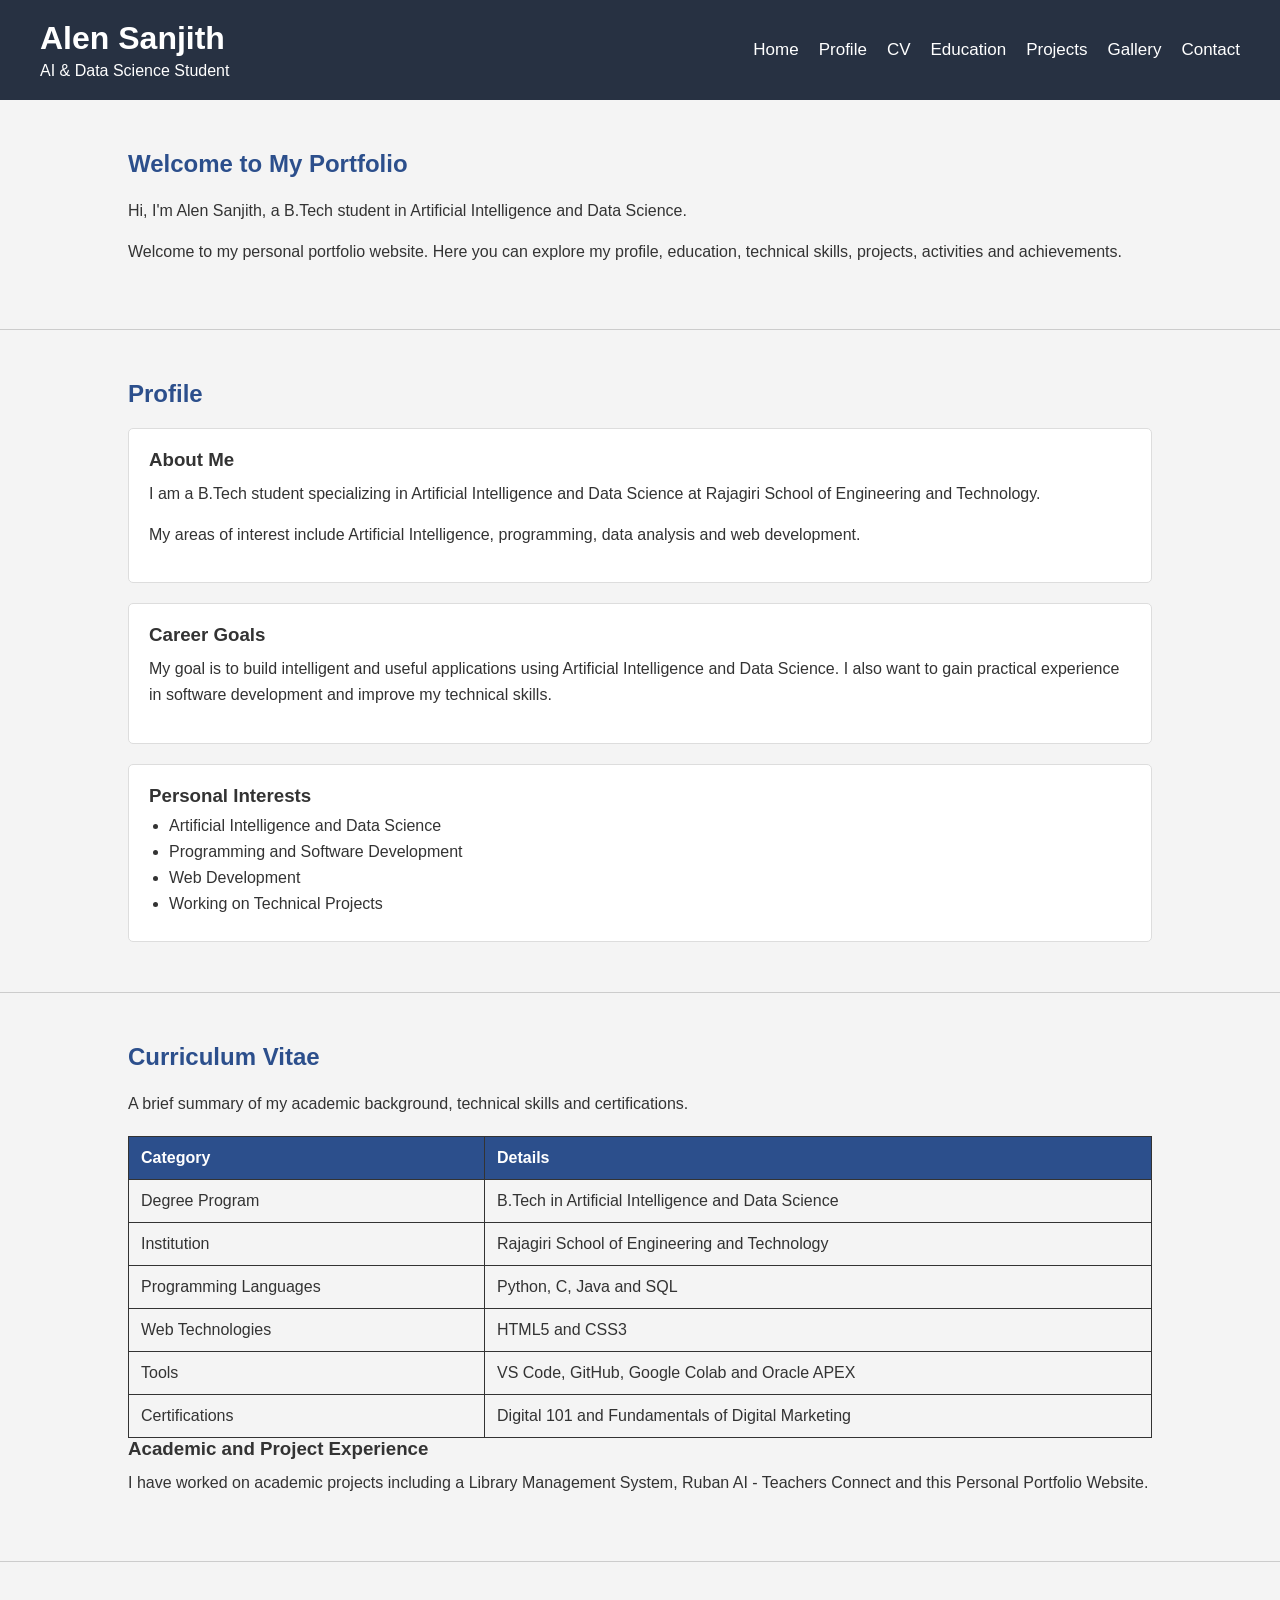
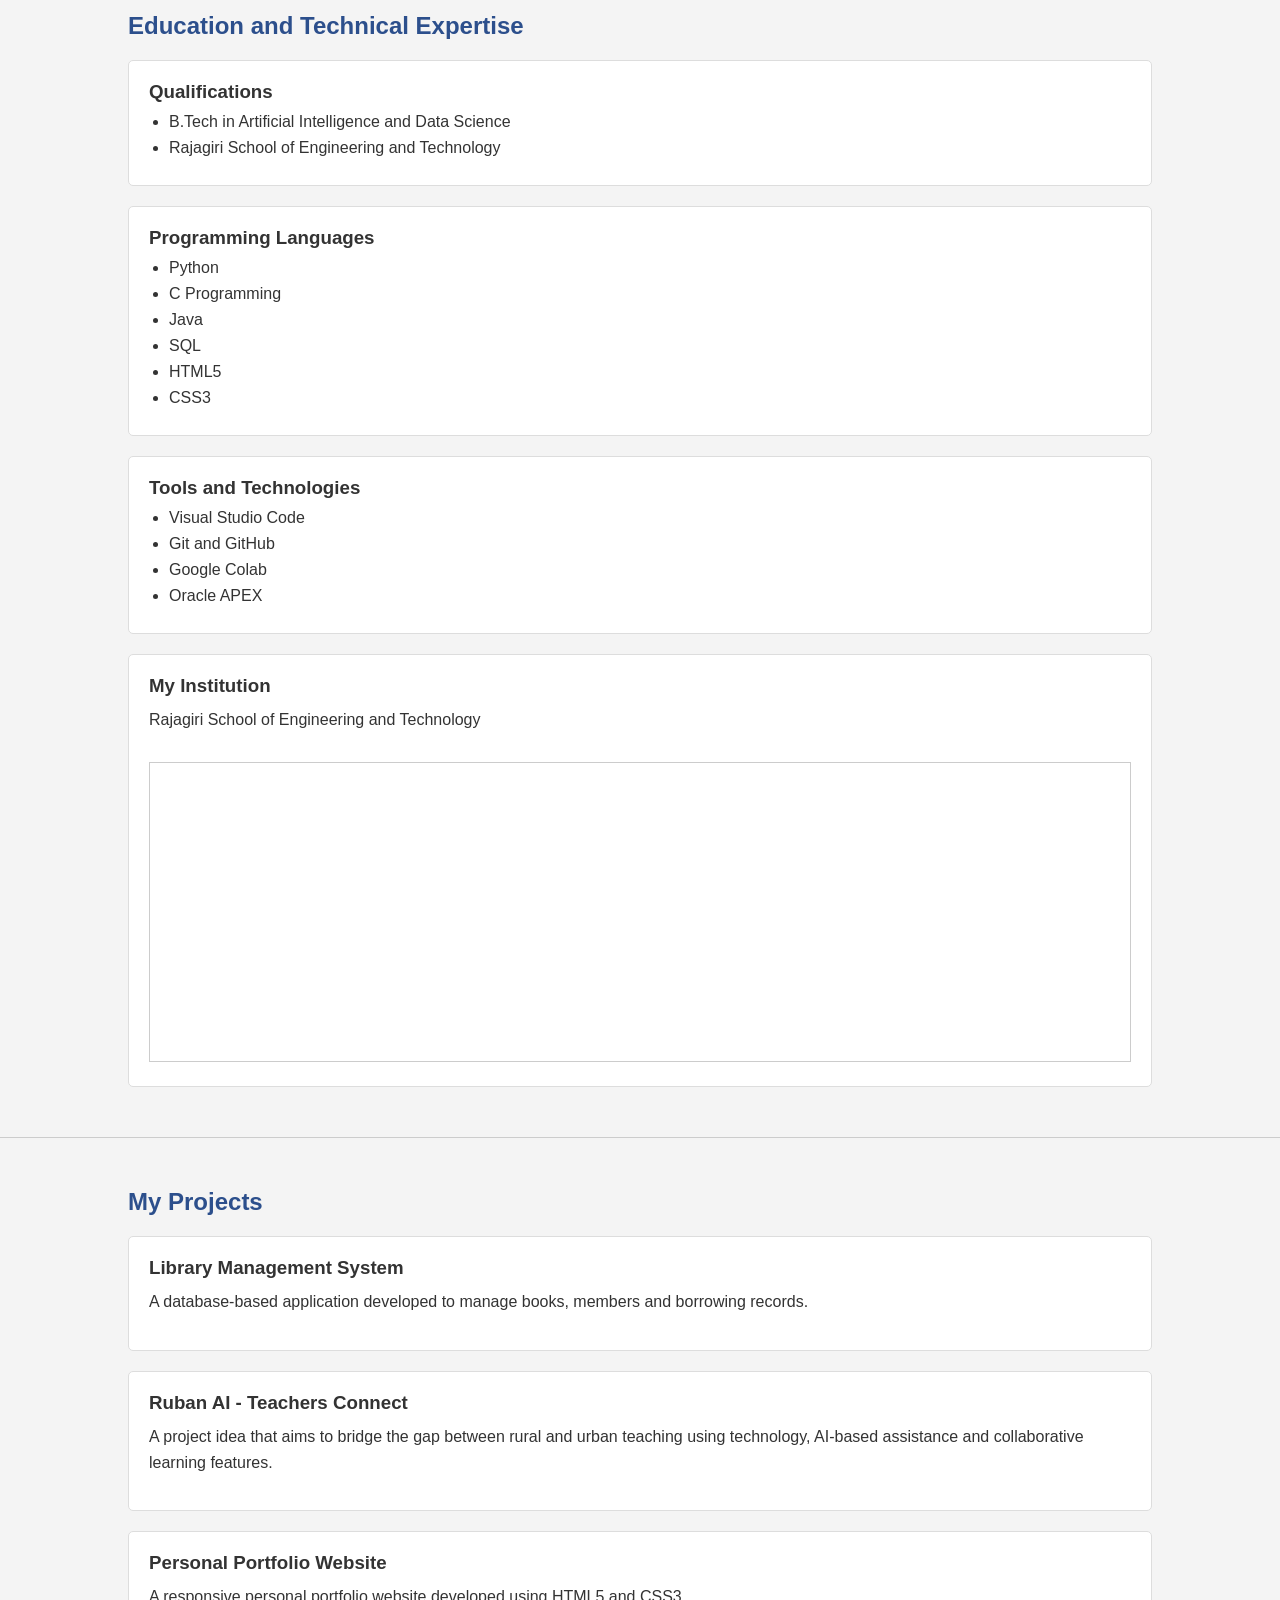
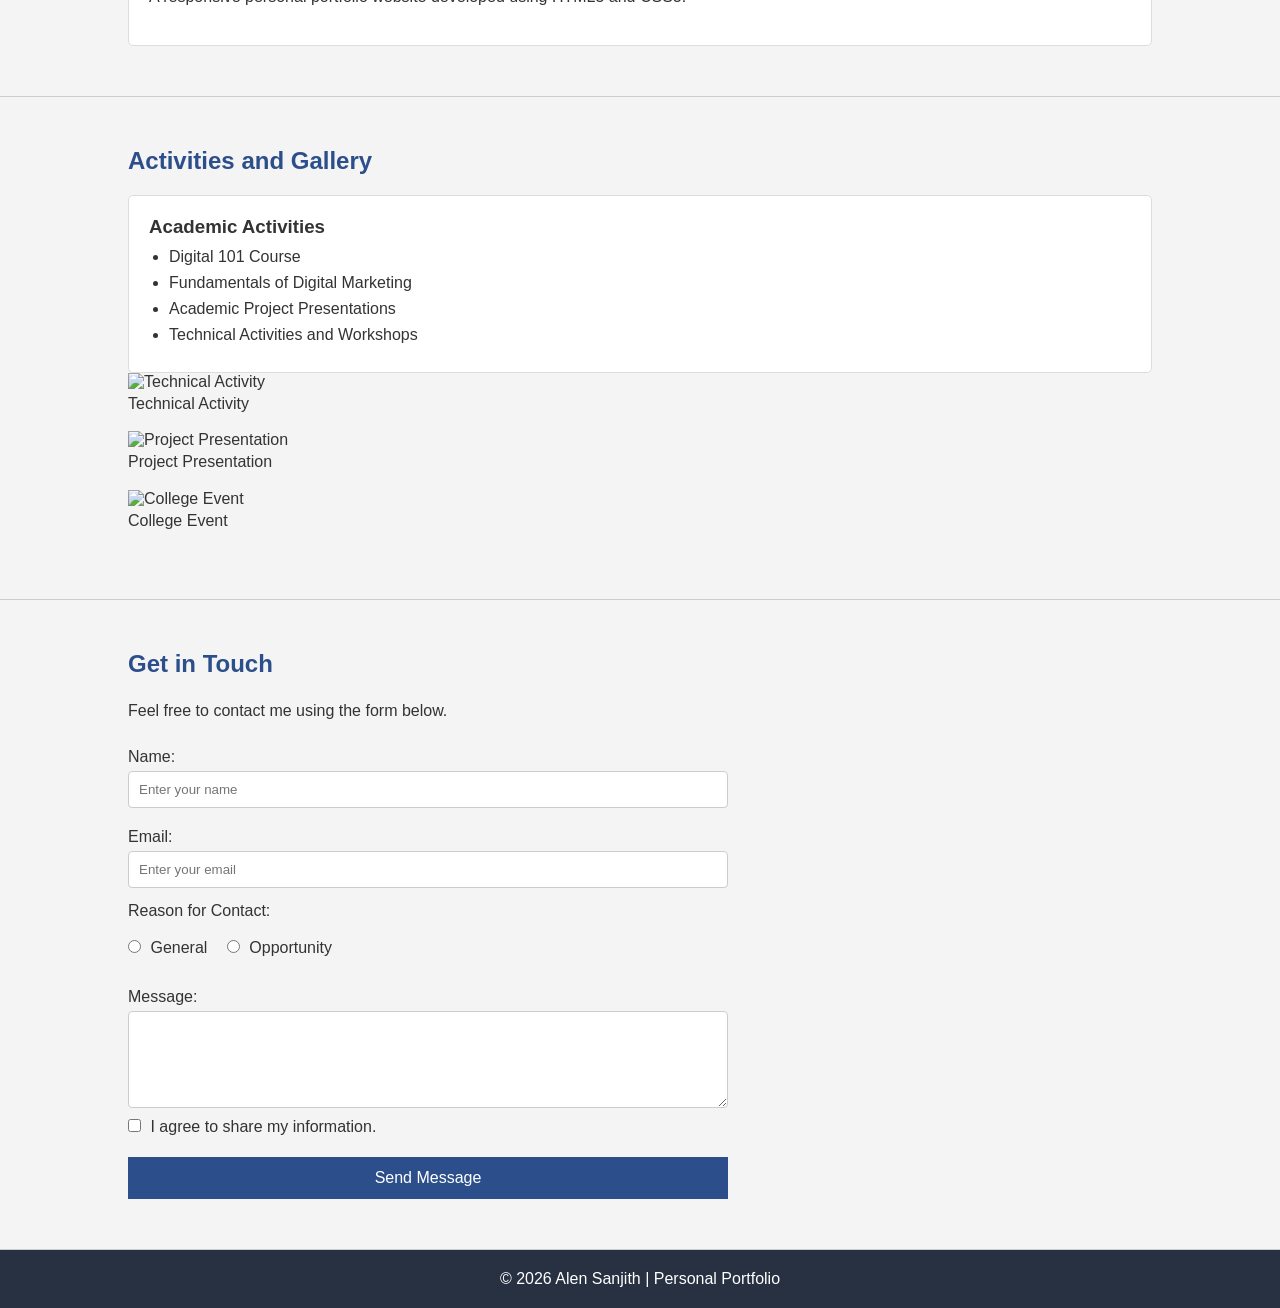
==== index.html @ c017cc67 "Update index.html" ====
<!DOCTYPE html>
<html lang="en">

<head>
    <meta charset="UTF-8">

    <meta name="viewport" content="width=device-width, initial-scale=1.0">

    <meta name="description" content="Personal Portfolio Website of Alen Sanjith">

    <meta name="author" content="Alen Sanjith">

    <meta name="keywords" content="Portfolio, AI, Data Science, Student, Projects">

    <title>Alen Sanjith | Portfolio</title>

    <link rel="stylesheet" href="style.css">
</head>


<body>

    <!-- Header and Navigation -->

    <header>

        <div class="header-content">

            <div class="title">
                <h1>Alen Sanjith</h1>
                <p>AI & Data Science Student</p>
            </div>


            <nav>
                <a href="#home">Home</a>
                <a href="#profile">Profile</a>
                <a href="#cv">CV</a>
                <a href="#education">Education</a>
                <a href="#projects">Projects</a>
                <a href="#gallery">Gallery</a>
                <a href="#contact">Contact</a>
            </nav>

        </div>

    </header>


    <main>

        <!-- Home Section -->

        <section id="home">

            <h2>Welcome to My Portfolio</h2>

            <p>
                Hi, I'm Alen Sanjith, a B.Tech student in Artificial
                Intelligence and Data Science.
            </p>

            <p>
                Welcome to my personal portfolio website. Here you can
                explore my profile, education, technical skills, projects,
                activities and achievements.
            </p>

        </section>



        <!-- Profile Section -->

        <section id="profile">

            <h2>Profile</h2>


            <article>

                <h3>About Me</h3>

                <p>
                    I am a B.Tech student specializing in Artificial
                    Intelligence and Data Science at Rajagiri School of
                    Engineering and Technology.
                </p>

                <p>
                    My areas of interest include Artificial Intelligence,
                    programming, data analysis and web development.
                </p>

            </article>


            <article>

                <h3>Career Goals</h3>

                <p>
                    My goal is to build intelligent and useful applications
                    using Artificial Intelligence and Data Science. I also
                    want to gain practical experience in software development
                    and improve my technical skills.
                </p>

            </article>


            <article>

                <h3>Personal Interests</h3>

                <ul>
                    <li>Artificial Intelligence and Data Science</li>
                    <li>Programming and Software Development</li>
                    <li>Web Development</li>
                    <li>Working on Technical Projects</li>
                </ul>

            </article>

        </section>



        <!-- CV Section -->

        <section id="cv">

            <h2>Curriculum Vitae</h2>

            <p>
                A brief summary of my academic background, technical
                skills and certifications.
            </p>


            <table>

                <tr>
                    <th>Category</th>
                    <th>Details</th>
                </tr>


                <tr>
                    <td>Degree Program</td>
                    <td>
                        B.Tech in Artificial Intelligence and Data Science
                    </td>
                </tr>


                <tr>
                    <td>Institution</td>
                    <td>
                        Rajagiri School of Engineering and Technology
                    </td>
                </tr>


                <tr>
                    <td>Programming Languages</td>
                    <td>
                        Python, C, Java and SQL
                    </td>
                </tr>


                <tr>
                    <td>Web Technologies</td>
                    <td>
                        HTML5 and CSS3
                    </td>
                </tr>


                <tr>
                    <td>Tools</td>
                    <td>
                        VS Code, GitHub, Google Colab and Oracle APEX
                    </td>
                </tr>


                <tr>
                    <td>Certifications</td>
                    <td>
                        Digital 101 and Fundamentals of Digital Marketing
                    </td>
                </tr>

            </table>


            <h3>Academic and Project Experience</h3>

            <p>
                I have worked on academic projects including a Library
                Management System, Ruban AI - Teachers Connect and this
                Personal Portfolio Website.
            </p>

        </section>



        <!-- Education Section -->

        <section id="education">

            <h2>Education and Technical Expertise</h2>


            <article>

                <h3>Qualifications</h3>

                <ul>
                    <li>
                        B.Tech in Artificial Intelligence and Data Science
                    </li>

                    <li>
                        Rajagiri School of Engineering and Technology
                    </li>
                </ul>

            </article>



            <article>

                <h3>Programming Languages</h3>

                <ul>
                    <li>Python</li>
                    <li>C Programming</li>
                    <li>Java</li>
                    <li>SQL</li>
                    <li>HTML5</li>
                    <li>CSS3</li>
                </ul>

            </article>



            <article>

                <h3>Tools and Technologies</h3>

                <ul>
                    <li>Visual Studio Code</li>
                    <li>Git and GitHub</li>
                    <li>Google Colab</li>
                    <li>Oracle APEX</li>
                </ul>

            </article>



            <!-- Institution Map -->

            <article>

                <h3>My Institution</h3>

                <p>
                    Rajagiri School of Engineering and Technology
                </p>


                <iframe
                    src="https://www.google.com/maps?q=Rajagiri%20School%20of%20Engineering%20and%20Technology&output=embed"
                    title="Rajagiri School of Engineering and Technology">
                </iframe>

            </article>

        </section>



        <!-- Projects Section -->

        <section id="projects">

            <h2>My Projects</h2>


            <article>

                <h3>Library Management System</h3>

                <p>
                    A database-based application developed to manage
                    books, members and borrowing records.
                </p>

            </article>



            <article>

                <h3>Ruban AI - Teachers Connect</h3>

                <p>
                    A project idea that aims to bridge the gap between
                    rural and urban teaching using technology, AI-based
                    assistance and collaborative learning features.
                </p>

            </article>



            <article>

                <h3>Personal Portfolio Website</h3>

                <p>
                    A responsive personal portfolio website developed
                    using HTML5 and CSS3.
                </p>

            </article>

        </section>



        <!-- Activities and Gallery -->

        <section id="gallery">

            <h2>Activities and Gallery</h2>


            <article>

                <h3>Academic Activities</h3>

                <ul>
                    <li>Digital 101 Course</li>
                    <li>Fundamentals of Digital Marketing</li>
                    <li>Academic Project Presentations</li>
                    <li>Technical Activities and Workshops</li>
                </ul>

            </article>


            <!-- Gallery Images -->

            <div class="gallery-container">

                <div class="gallery-item">

                    <img src="images/activity1.jpg"
                         alt="Technical Activity">

                    <p>Technical Activity</p>

                </div>


                <div class="gallery-item">

                    <img src="images/activity2.jpg"
                         alt="Project Presentation">

                    <p>Project Presentation</p>

                </div>


                <div class="gallery-item">

                    <img src="images/activity3.jpg"
                         alt="College Event">

                    <p>College Event</p>

                </div>

            </div>

        </section>



        <!-- Contact Section -->

        <section id="contact">

            <h2>Get in Touch</h2>

            <p>
                Feel free to contact me using the form below.
            </p>


            <form>

                <label for="name">Name:</label>

                <input
                    type="text"
                    id="name"
                    name="name"
                    placeholder="Enter your name"
                    required>



                <label for="email">Email:</label>

                <input
                    type="email"
                    id="email"
                    name="email"
                    placeholder="Enter your email"
                    required>



                <p>Reason for Contact:</p>


                <div class="radio-group">

                    <input
                        type="radio"
                        id="general"
                        name="reason"
                        value="general">

                    <label for="general">General</label>


                    <input
                        type="radio"
                        id="opportunity"
                        name="reason"
                        value="opportunity">

                    <label for="opportunity">Opportunity</label>

                </div>



                <label for="message">Message:</label>

                <textarea
                    id="message"
                    name="message"
                    rows="5"
                    placeholder="Enter your message">
                </textarea>



                <div class="checkbox-group">

                    <input
                        type="checkbox"
                        id="agree"
                        name="agree">

                    <label for="agree">
                        I agree to share my information.
                    </label>

                </div>


                <button type="submit">
                    Send Message
                </button>

            </form>

        </section>

    </main>



    <!-- Footer -->

    <footer>

        <p>
            © 2026 Alen Sanjith | Personal Portfolio
        </p>

    </footer>


</body>

</html>
---- style.css ----
/* General Styling */

* {
    margin: 0;
    padding: 0;
    box-sizing: border-box;
}


body {
    font-family: Arial, sans-serif;
    background-color: #f4f4f4;
    color: #333;
}


/* Header */

header {
    background-color: #273142;
    color: white;
    padding: 20px 40px;
}


.header-content {
    display: flex;
    justify-content: space-between;
    align-items: center;
}


.header-content h1 {
    font-size: 32px;
}


.header-content p {
    margin-top: 5px;
}


/* Navigation */

nav {
    display: flex;
}


nav a {
    color: white;
    text-decoration: none;
    margin-left: 20px;
    font-size: 17px;
}


nav a:hover {
    color: #4a90e2;
}


/* Sections */

section {
    padding: 50px 10%;
    border-bottom: 1px solid #cccccc;
}


section h2 {
    color: #2c4f8c;
    margin-bottom: 20px;
}


section h3 {
    margin-bottom: 10px;
}


section p {
    line-height: 1.6;
    margin-bottom: 15px;
}


/* Articles */

article {
    background-color: white;
    padding: 20px;
    margin-top: 20px;
    border: 1px solid #dddddd;
    border-radius: 5px;
}


/* Lists */

ul {
    margin-left: 20px;
}


li {
    margin-bottom: 8px;
}


/* CV Table */

table {
    width: 100%;
    border-collapse: collapse;
    margin-top: 20px;
}


table,
th,
td {
    border: 1px solid #333;
}


th,
td {
    padding: 12px;
    text-align: left;
}


th {
    background-color: #2c4f8c;
    color: white;
}


/* Iframe */

iframe {
    width: 100%;
    height: 300px;
    border: 1px solid #cccccc;
    margin-top: 15px;
}


/* Contact Form */

form {
    display: flex;
    flex-direction: column;
    max-width: 600px;
}


label {
    margin-top: 10px;
    margin-bottom: 5px;
}


input,
textarea {
    padding: 10px;
    border: 1px solid #cccccc;
    border-radius: 4px;
    margin-bottom: 10px;
}


/* Radio Buttons */

.radio-group {
    margin-bottom: 15px;
}


.radio-group input {
    margin-right: 5px;
}


.radio-group label {
    margin-right: 15px;
}


/* Checkbox */

.checkbox-group {
    margin-bottom: 15px;
}


.checkbox-group input {
    margin-right: 5px;
}


/* Button */

button {
    background-color: #2c4f8c;
    color: white;
    border: none;
    padding: 12px;
    font-size: 16px;
    cursor: pointer;
}


button:hover {
    background-color: #1d3766;
}


/* Footer */

footer {
    background-color: #273142;
    color: white;
    text-align: center;
    padding: 20px;
}


/* Mobile Responsive Design */

@media (max-width: 768px) {

    header {
        padding: 20px;
    }


    .header-content {
        flex-direction: column;
        text-align: center;
    }


    nav {
        flex-wrap: wrap;
        justify-content: center;
        margin-top: 15px;
    }


    nav a {
        margin: 8px 10px;
        font-size: 15px;
    }


    section {
        padding: 35px 7%;
    }


    table {
        font-size: 13px;
    }


    th,
    td {
        padding: 8px;
    }

}
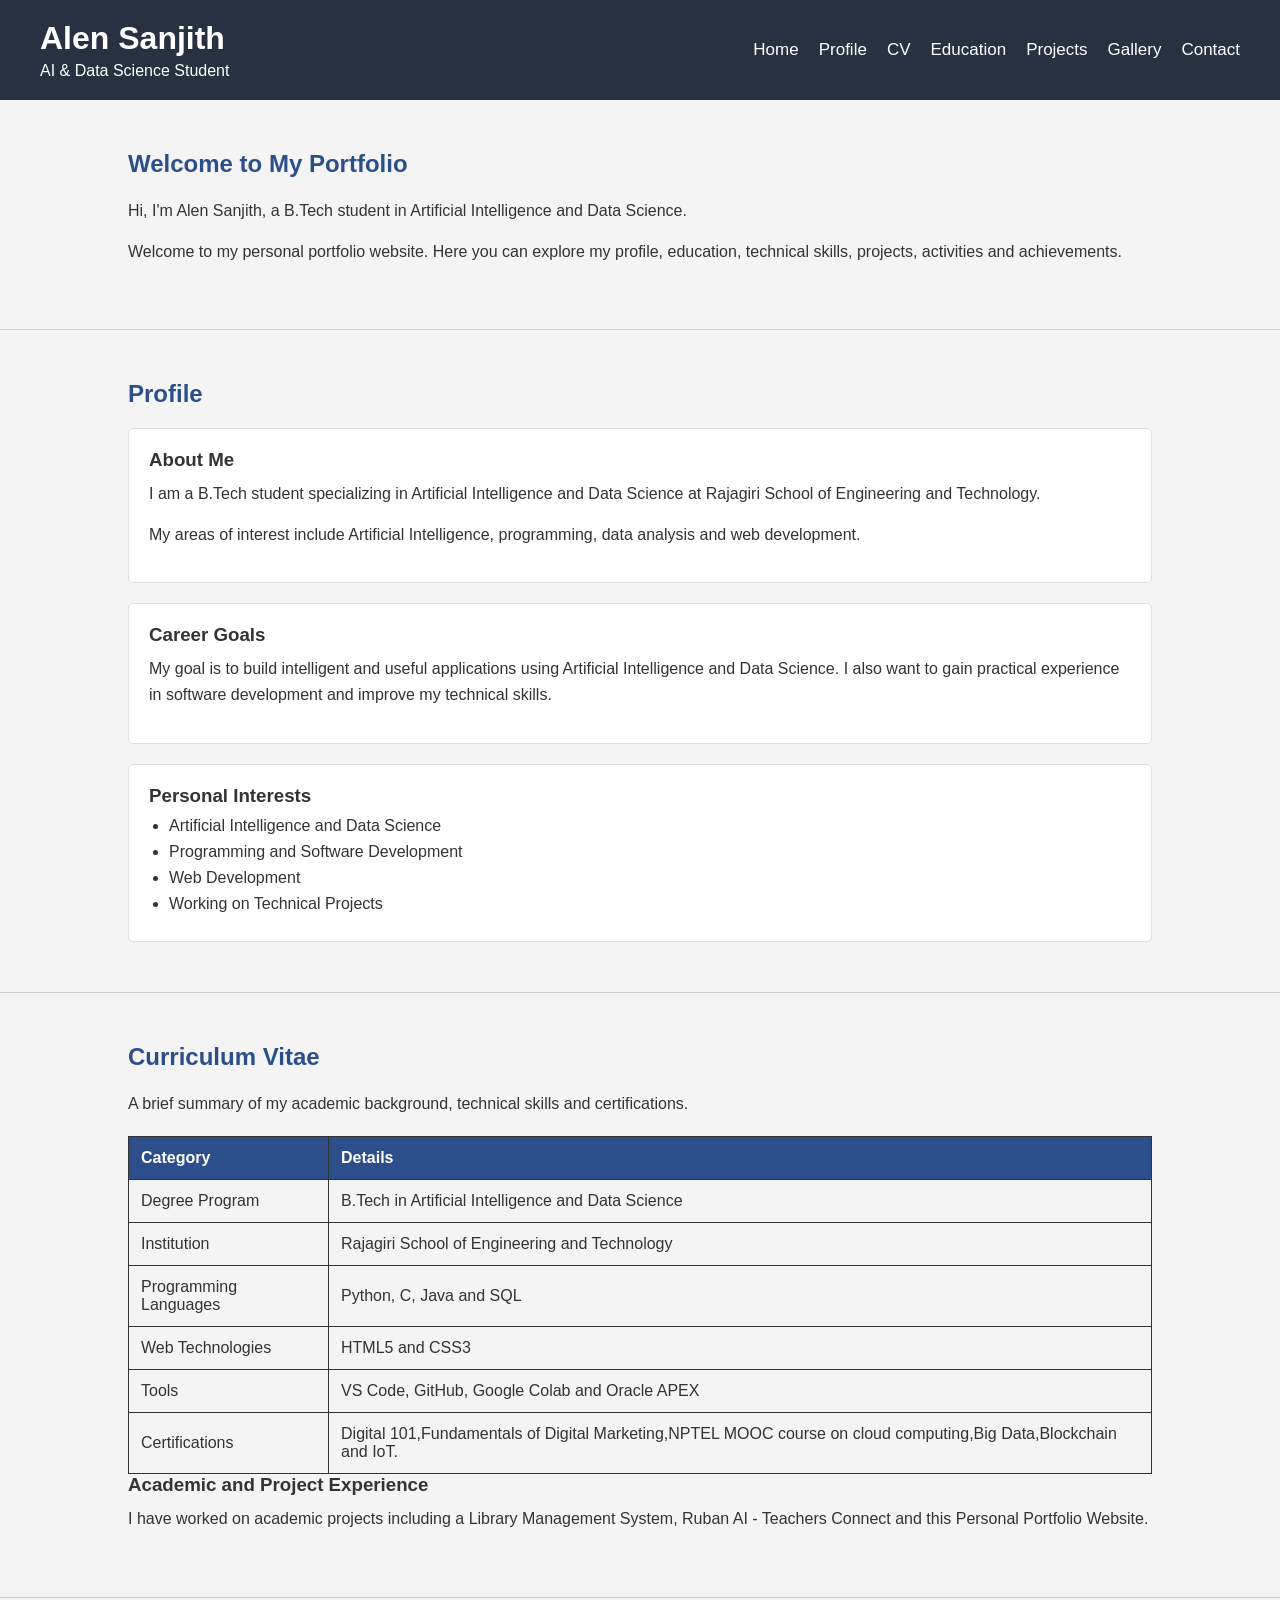
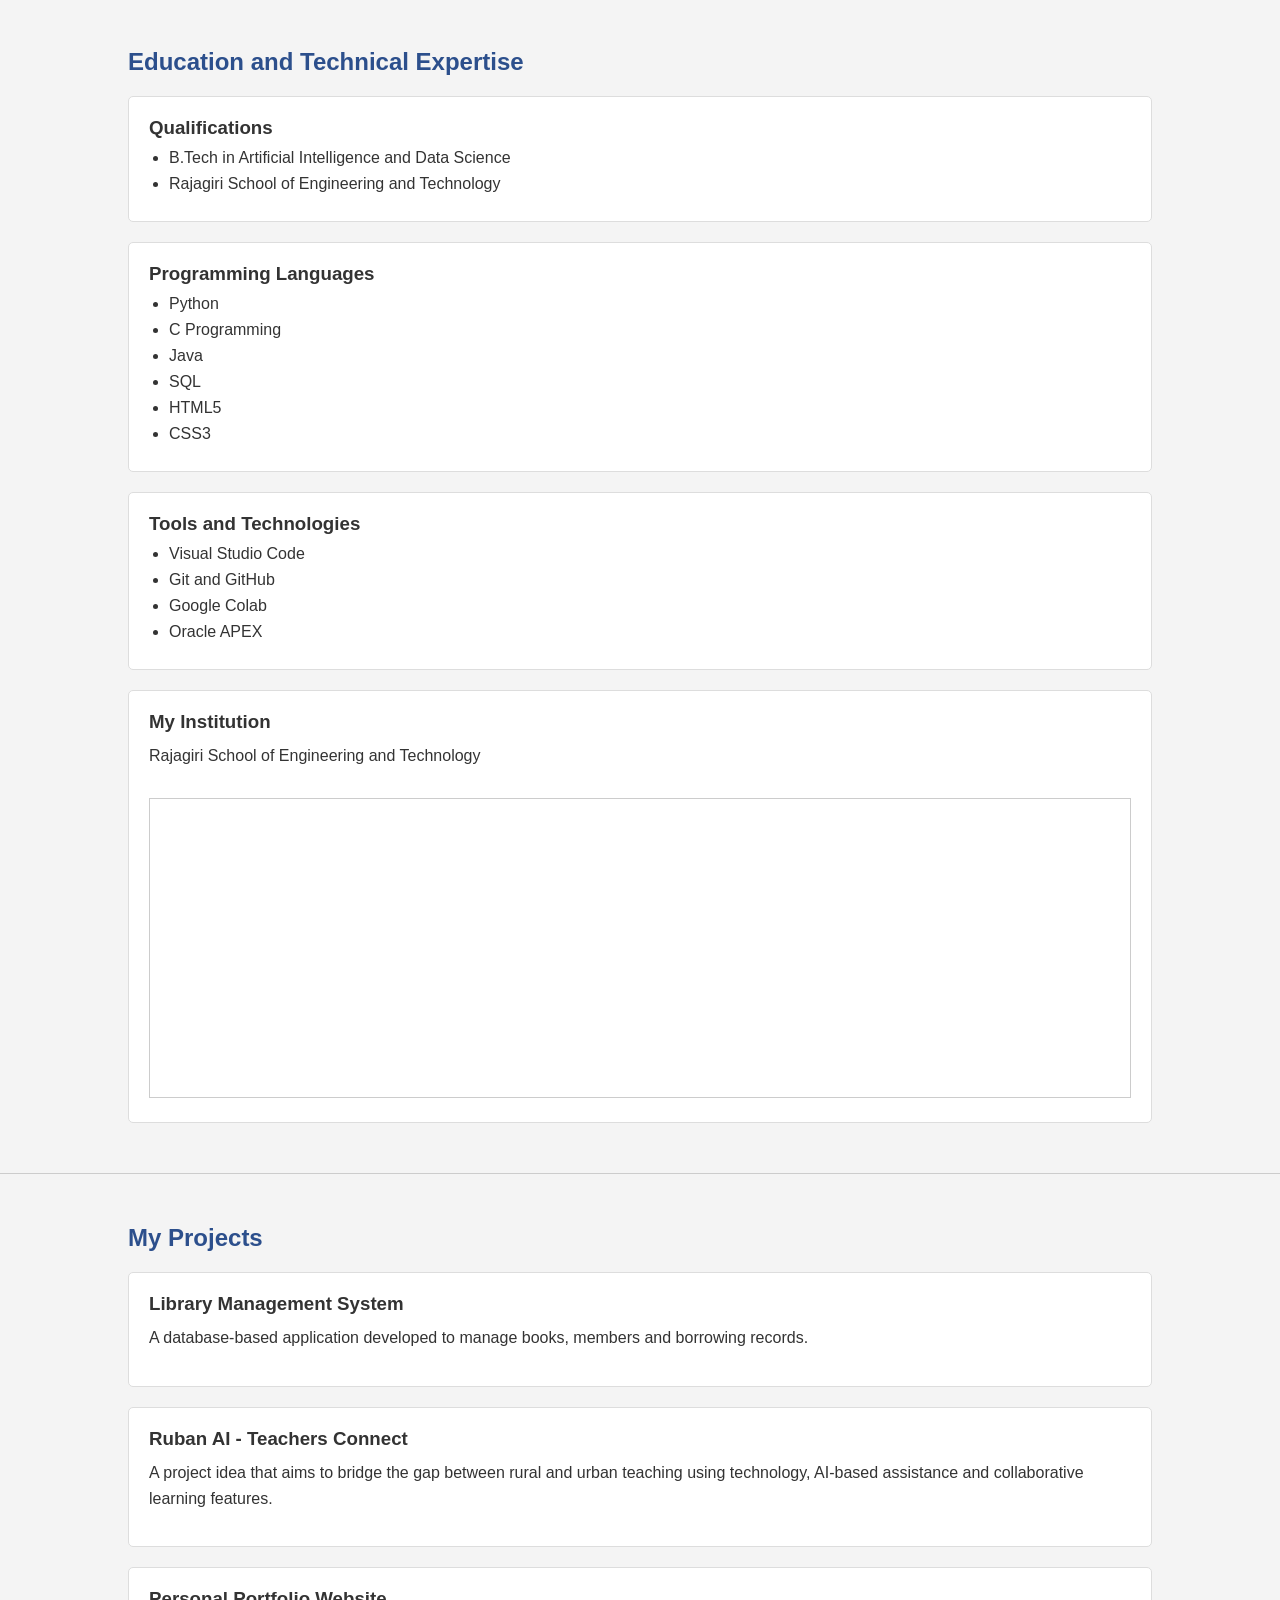
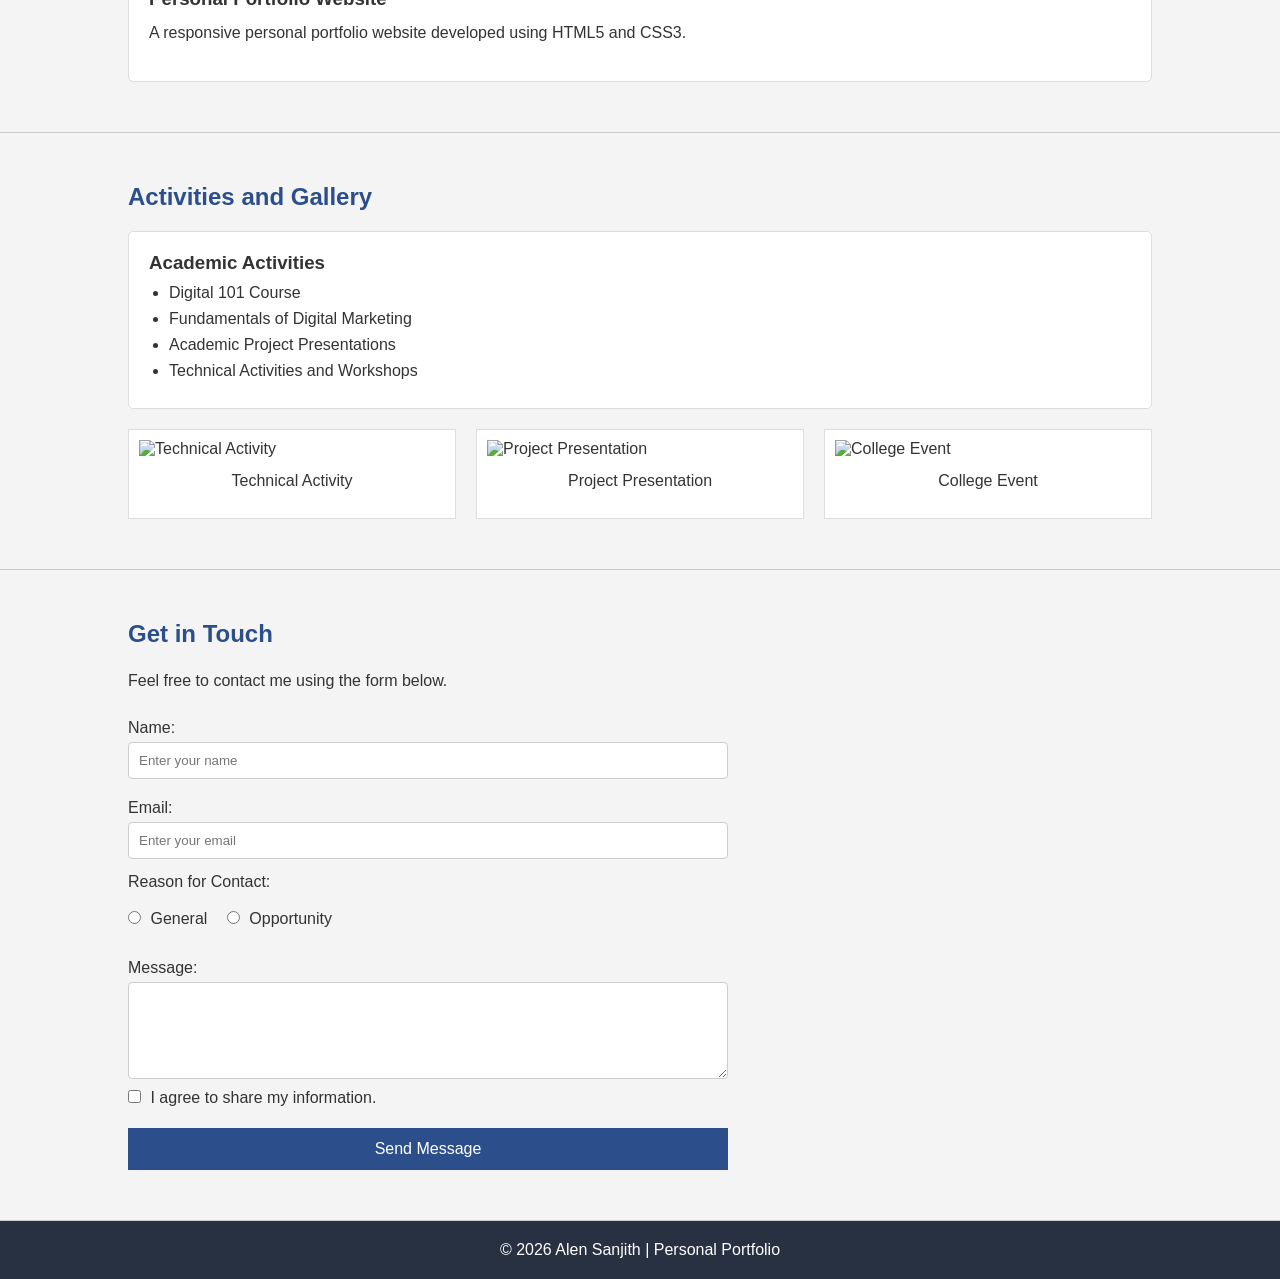
==== commit 62d52b58: "Update index.html" ====
--- a/index.html
+++ b/index.html
@@ -189,7 +189,7 @@
                 <tr>
                     <td>Certifications</td>
                     <td>
-                        Digital 101 and Fundamentals of Digital Marketing
+                        Digital 101,Fundamentals of Digital Marketing,NPTEL MOOC course on cloud computing,Big Data,Blockchain and IoT.
                     </td>
                 </tr>
 
--- a/style.css
+++ b/style.css
@@ -22,6 +22,8 @@
     padding: 20px 40px;
 }
 
+
+/* Header Content */
 
 .header-content {
     display: flex;
@@ -137,13 +139,43 @@
 }
 
 
-/* Iframe */
+/* Institution Map */
 
 iframe {
     width: 100%;
     height: 300px;
     border: 1px solid #cccccc;
     margin-top: 15px;
+}
+
+
+/* Gallery */
+
+.gallery-container {
+    display: flex;
+    gap: 20px;
+    margin-top: 20px;
+}
+
+
+.gallery-item {
+    background-color: white;
+    padding: 10px;
+    border: 1px solid #dddddd;
+    flex: 1;
+}
+
+
+.gallery-item img {
+    width: 100%;
+    height: 200px;
+    object-fit: cover;
+}
+
+
+.gallery-item p {
+    text-align: center;
+    margin-top: 10px;
 }
 
 
@@ -270,4 +302,9 @@
         padding: 8px;
     }
 
-}
+
+    .gallery-container {
+        flex-direction: column;
+    }
+
+}
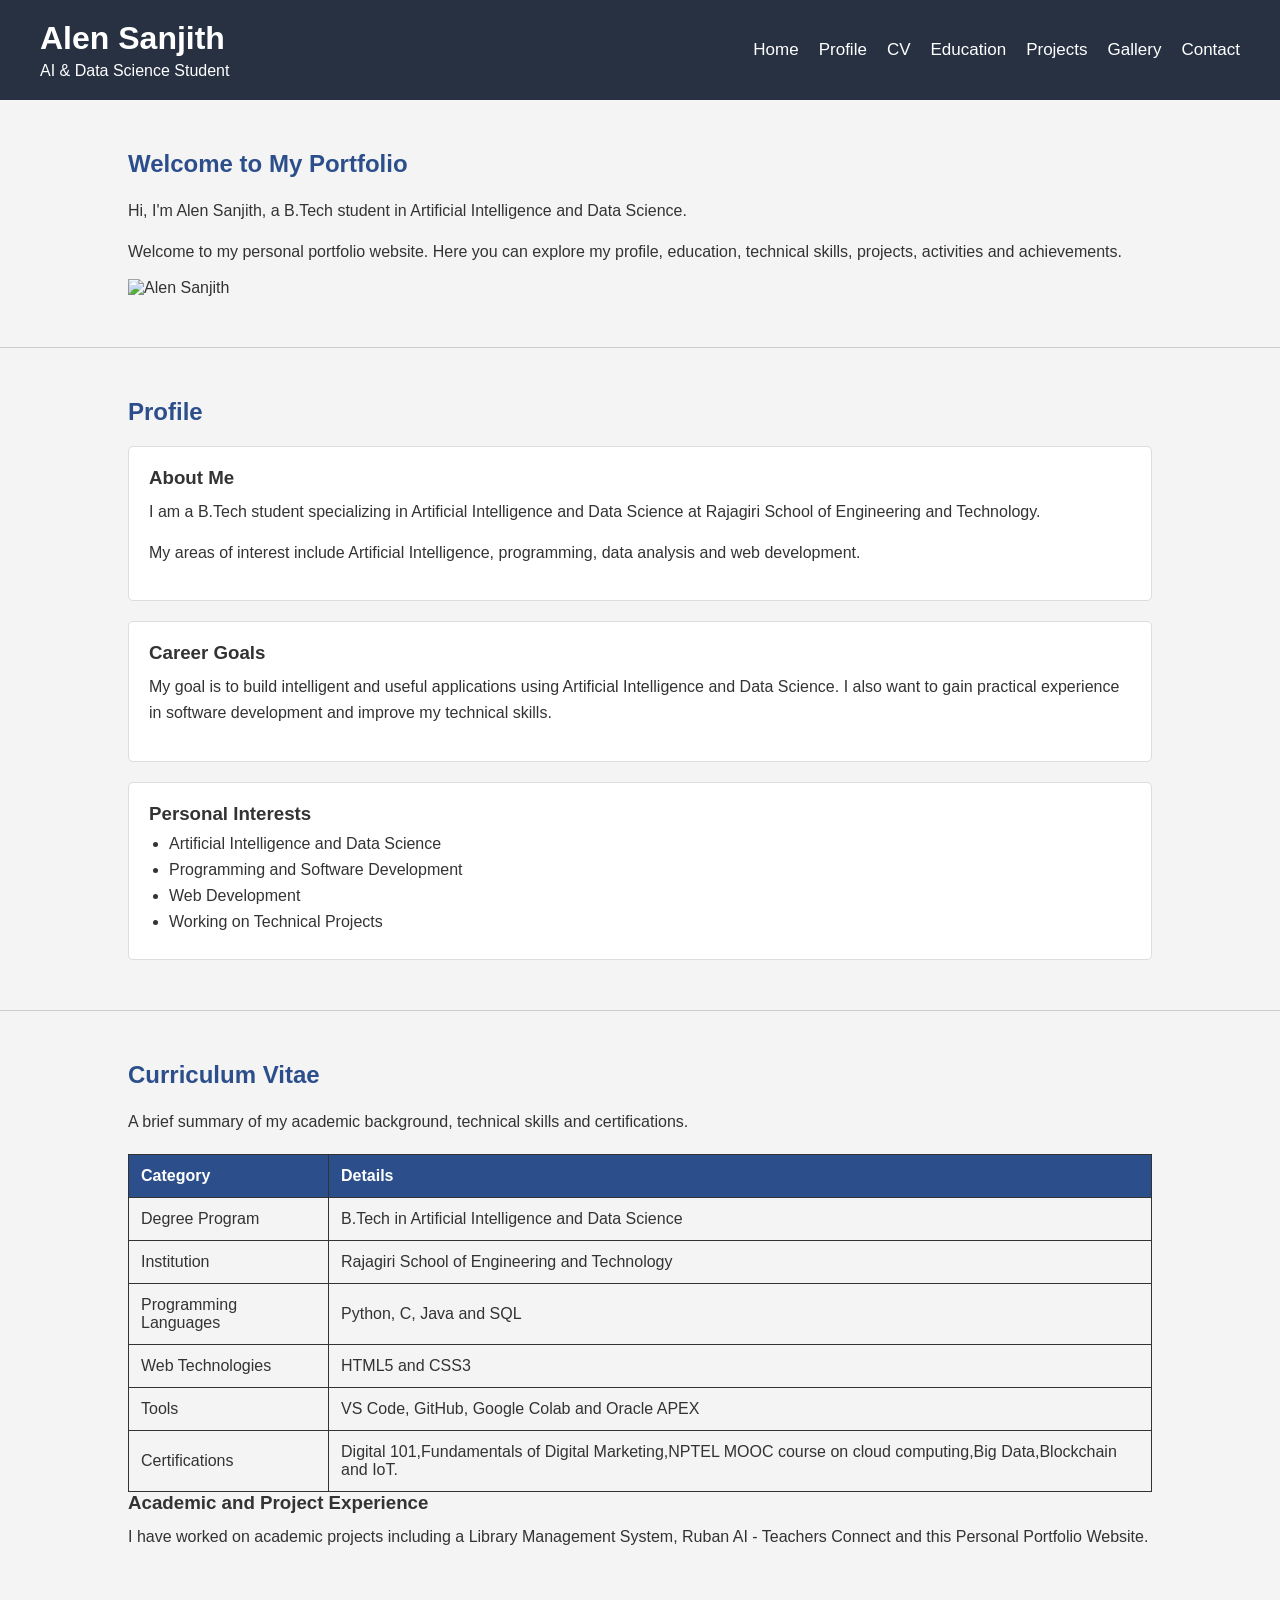
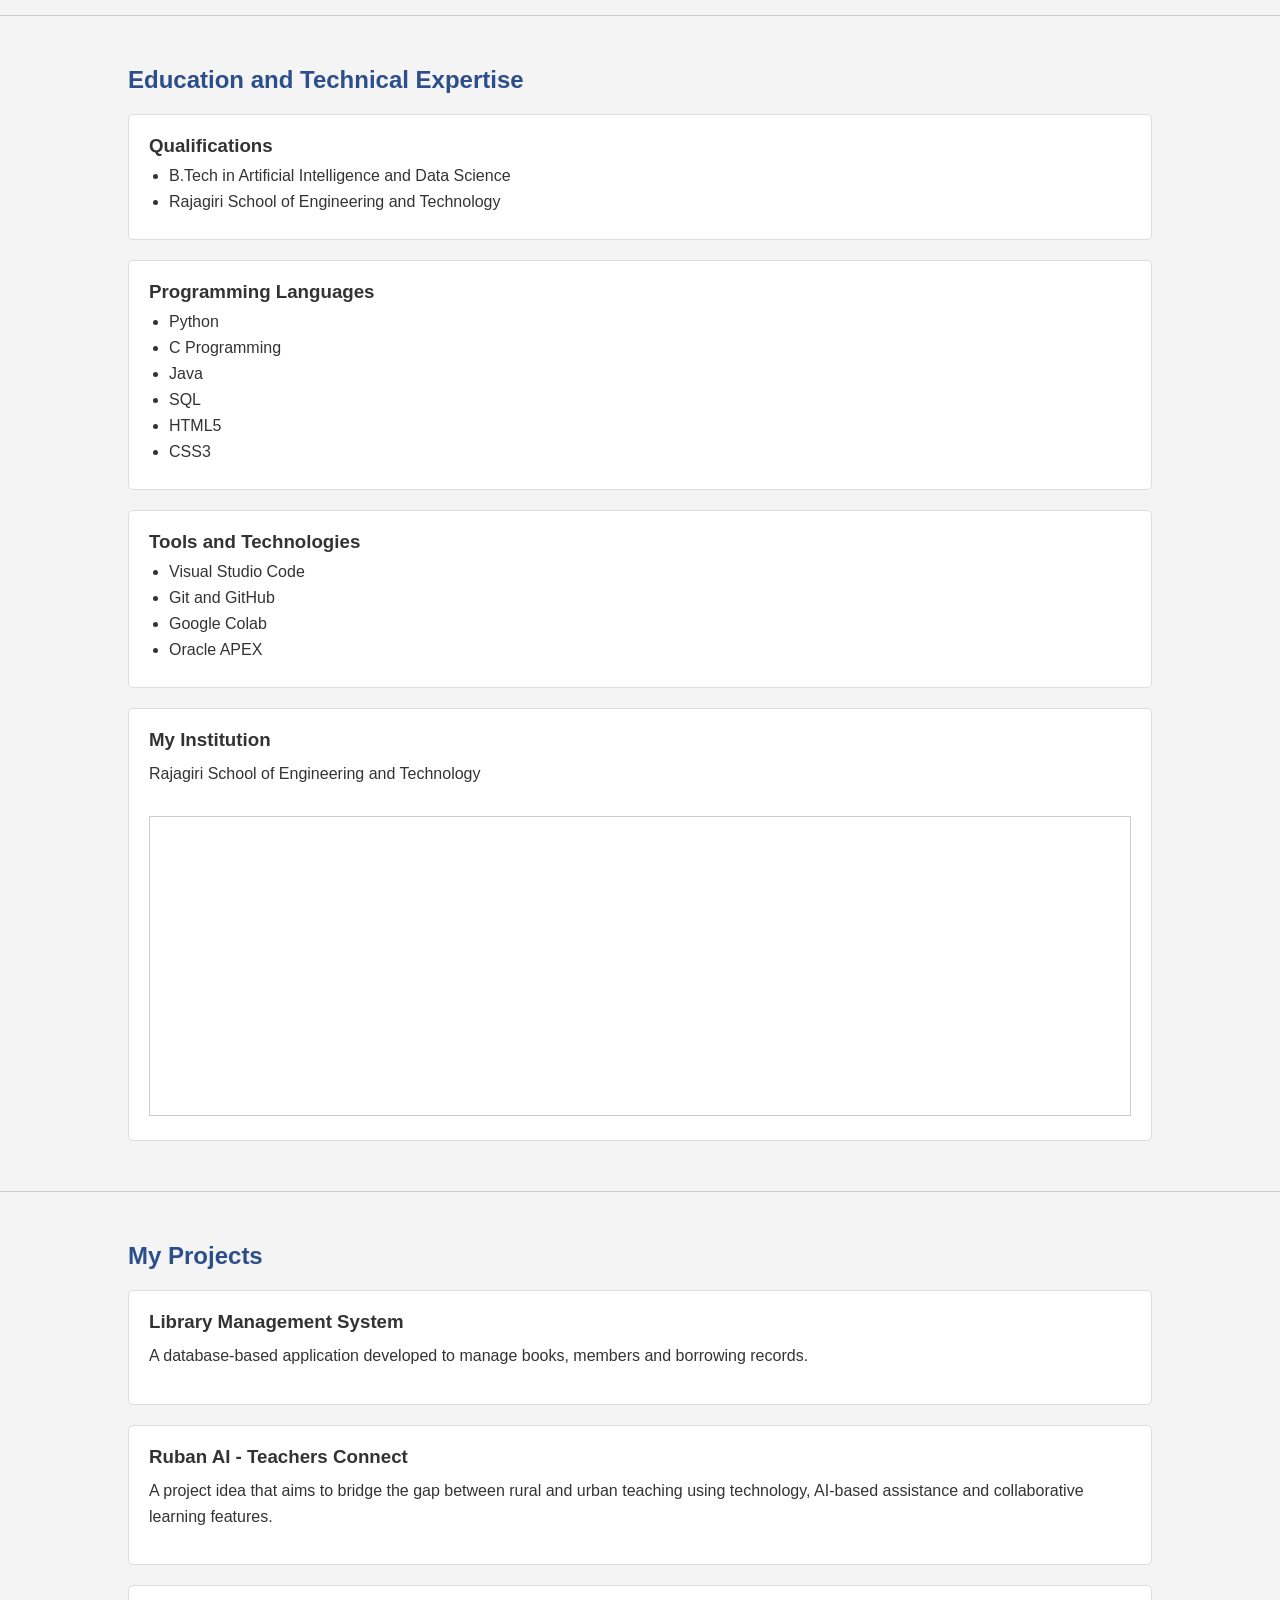
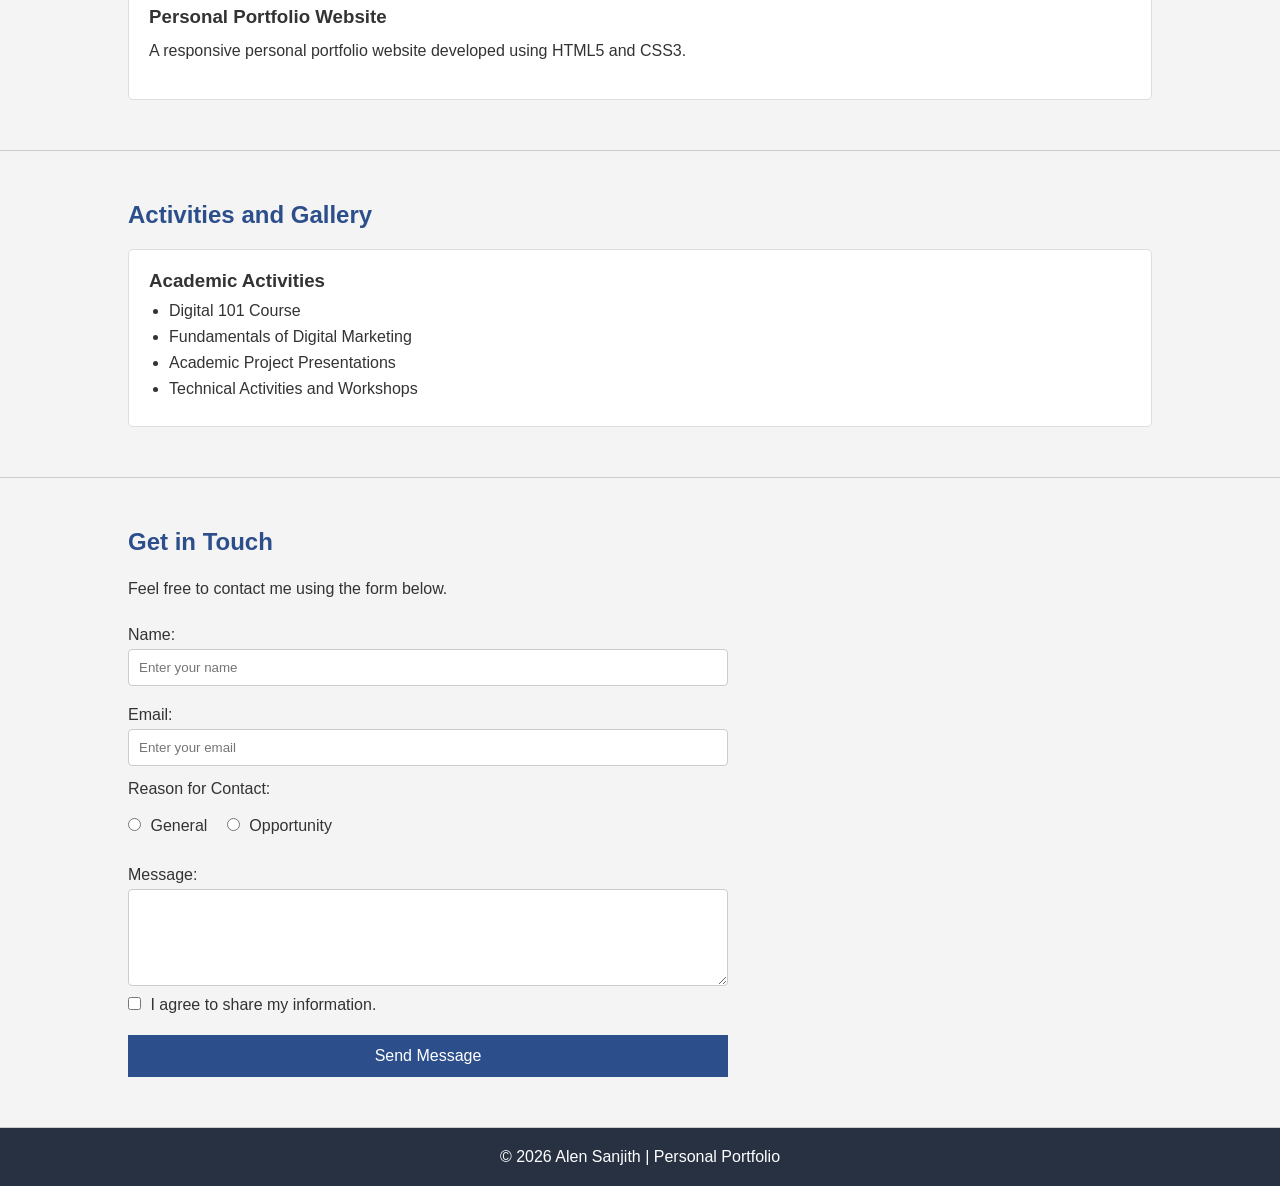
==== commit 5248baf8: "Update index.html" ====
--- a/index.html
+++ b/index.html
@@ -53,20 +53,34 @@
 
         <section id="home">
 
-            <h2>Welcome to My Portfolio</h2>
-
-            <p>
-                Hi, I'm Alen Sanjith, a B.Tech student in Artificial
-                Intelligence and Data Science.
-            </p>
-
-            <p>
-                Welcome to my personal portfolio website. Here you can
-                explore my profile, education, technical skills, projects,
-                activities and achievements.
-            </p>
-
-        </section>
+            <div class="home-content">
+
+                <div class="home-text">
+
+                    <h2>Welcome to My Portfolio</h2>
+
+                    <p>
+                        Hi, I'm Alen Sanjith, a B.Tech student in Artificial
+                        Intelligence and Data Science.
+                    </p>
+
+                    <p>
+                        Welcome to my personal portfolio website. Here you can
+                        explore my profile, education, technical skills, projects,
+                        activities and achievements.
+                    </p>
+
+                </div>
+
+                <div class="profile-photo">
+
+                <img src="images/myphoto.jpg" alt="Alen Sanjith">
+
+            </div>
+
+        </div>
+
+    </section>
 
 
 
@@ -356,42 +370,6 @@
 
             </article>
 
-
-            <!-- Gallery Images -->
-
-            <div class="gallery-container">
-
-                <div class="gallery-item">
-
-                    <img src="images/activity1.jpg"
-                         alt="Technical Activity">
-
-                    <p>Technical Activity</p>
-
-                </div>
-
-
-                <div class="gallery-item">
-
-                    <img src="images/activity2.jpg"
-                         alt="Project Presentation">
-
-                    <p>Project Presentation</p>
-
-                </div>
-
-
-                <div class="gallery-item">
-
-                    <img src="images/activity3.jpg"
-                         alt="College Event">
-
-                    <p>College Event</p>
-
-                </div>
-
-            </div>
-
         </section>
 
 
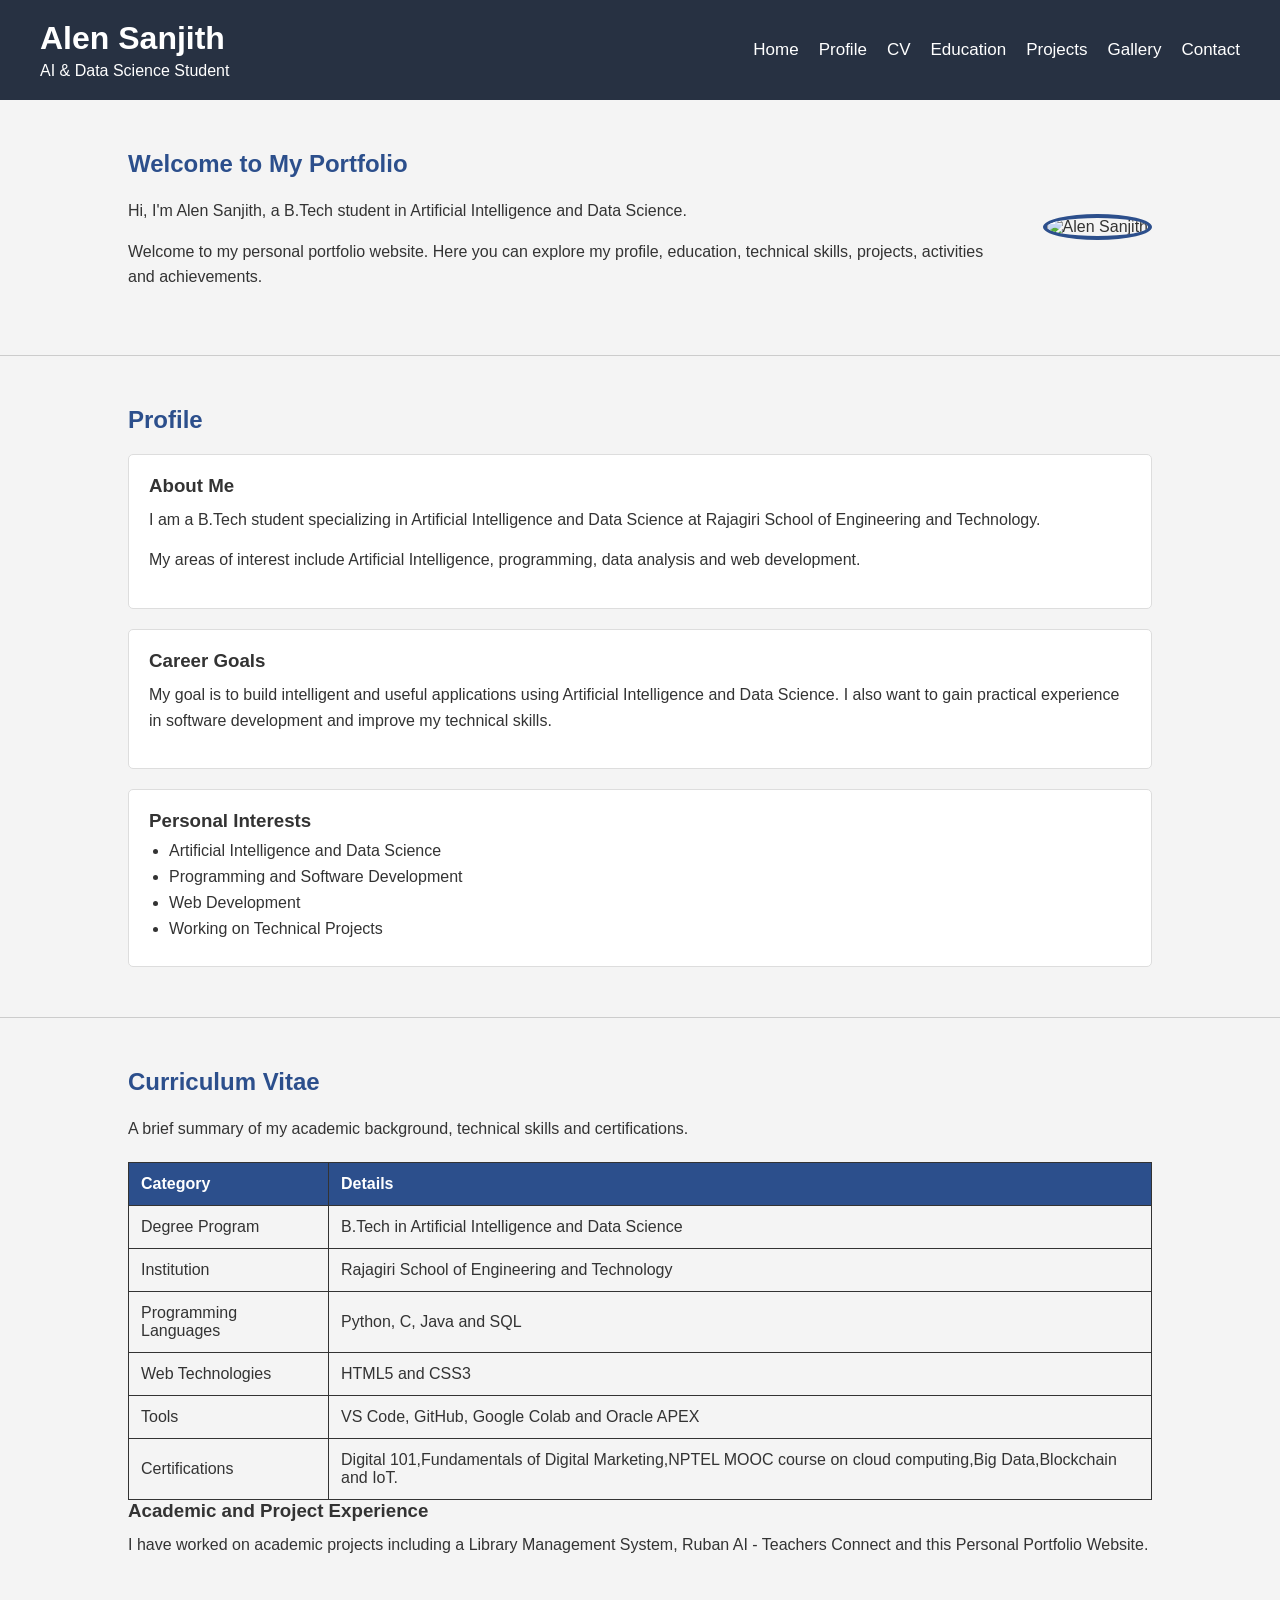
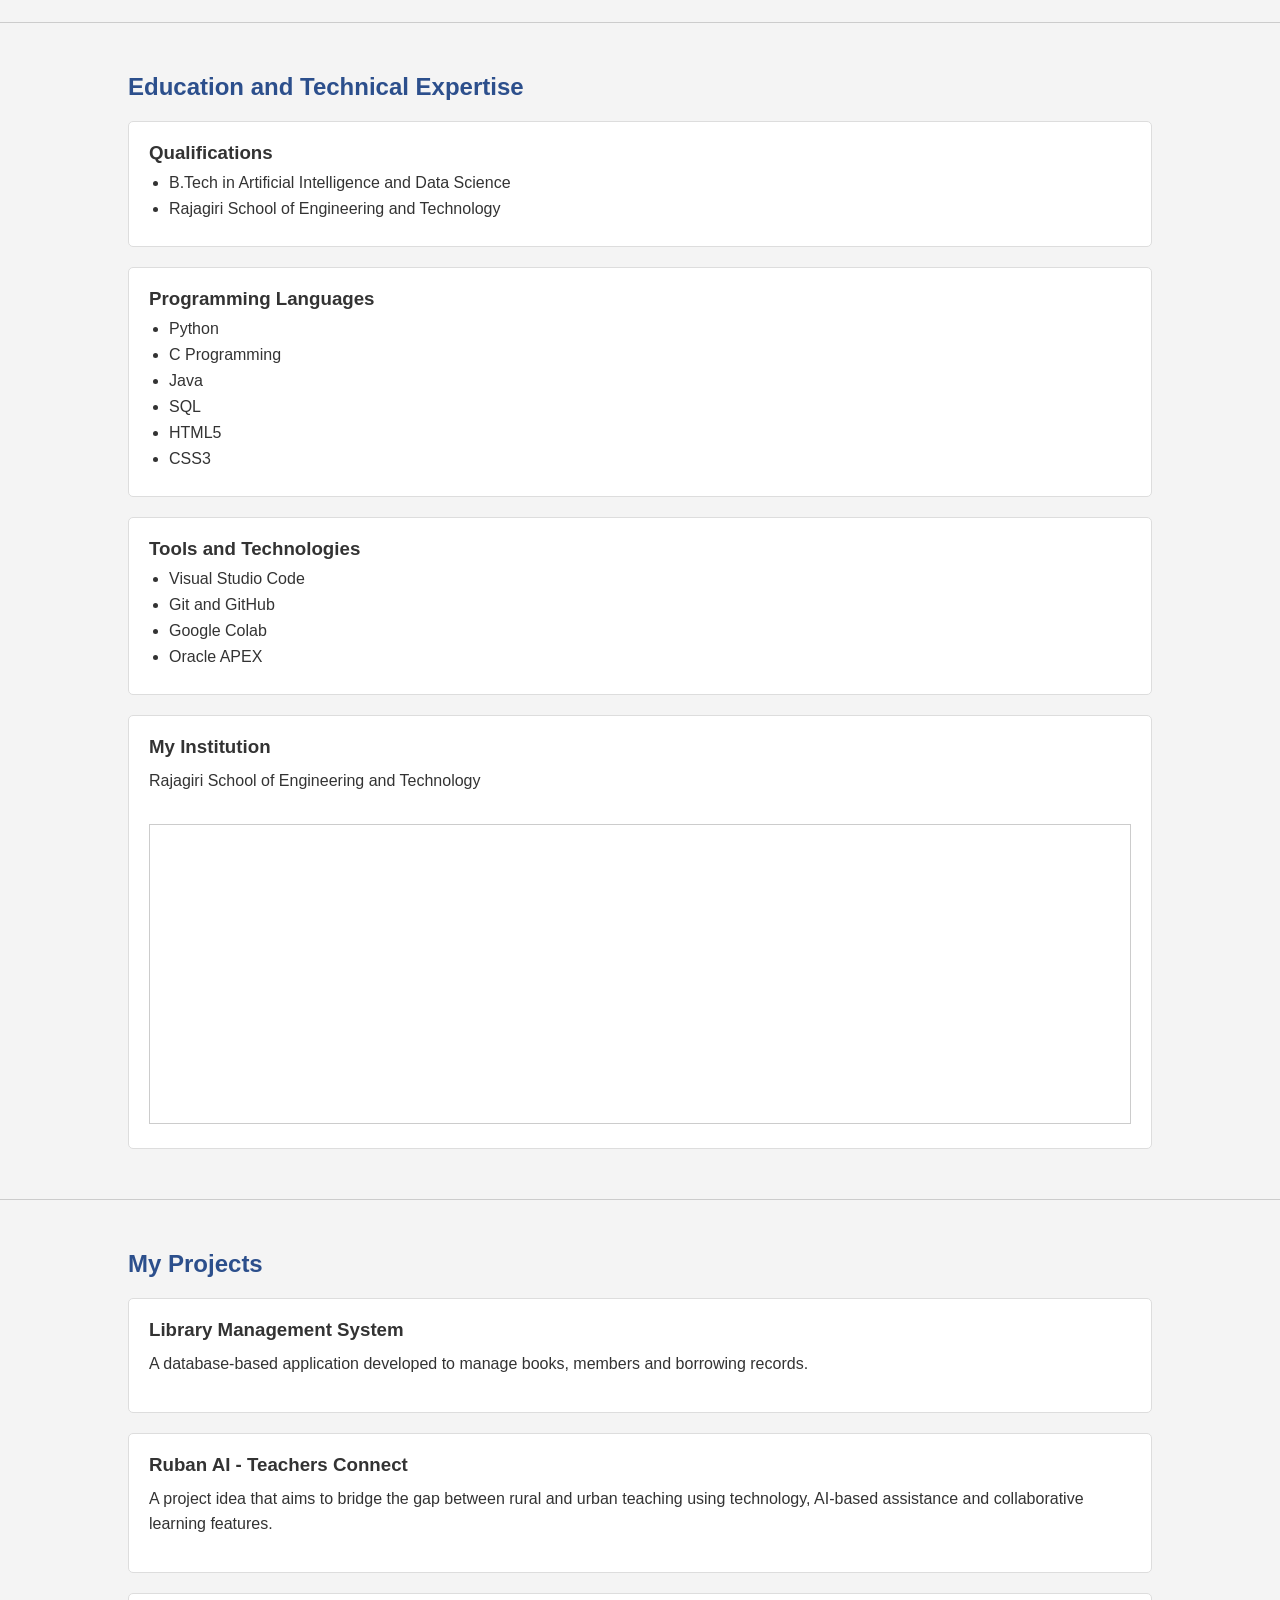
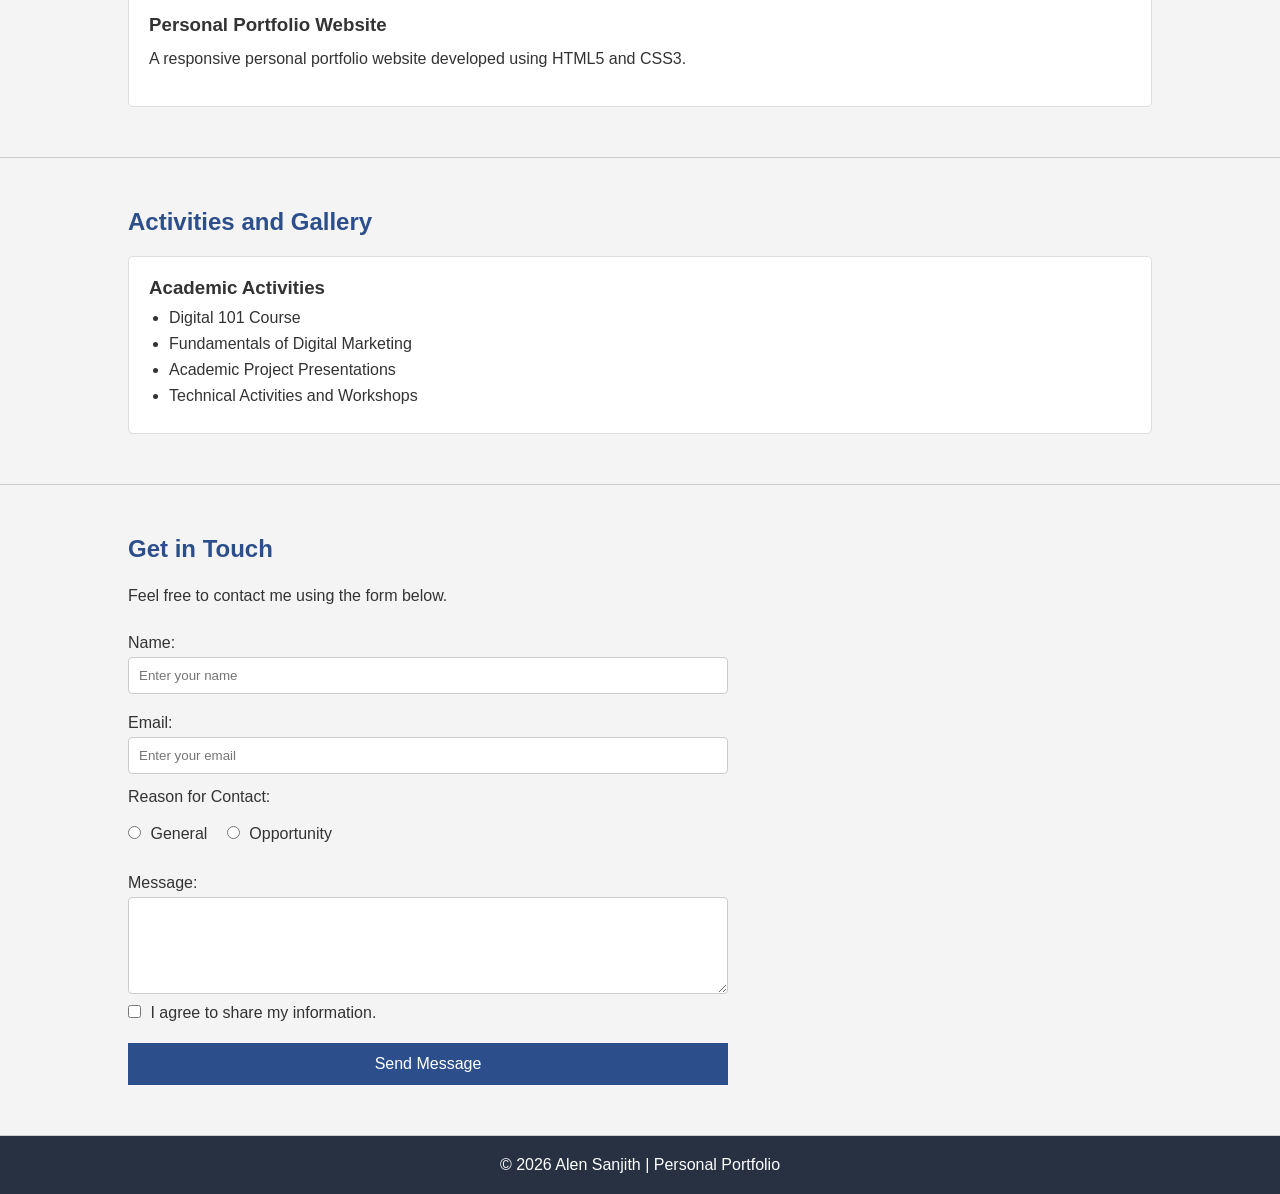
==== commit df2712e2: "Update index.html" ====
--- a/index.html
+++ b/index.html
@@ -74,7 +74,7 @@
 
                 <div class="profile-photo">
 
-                <img src="images/myphoto.jpg" alt="Alen Sanjith">
+                <img src="images/WhatsApp Image 2024-09-22 at 10.30.00 PM" alt="Alen Sanjith">
 
             </div>
 
--- a/style.css
+++ b/style.css
@@ -258,6 +258,30 @@
     padding: 20px;
 }
 
+/* Home section with profile photo */
+
+.home-content {
+    display: flex;
+    justify-content: space-between;
+    align-items: center;
+    gap: 40px;
+}
+
+.home-text {
+    flex: 1;
+}
+
+.profile-photo {
+    flex-shrink: 0;
+}
+
+.profile-photo img {
+    width: 220px;
+    height: 220px;
+    object-fit: cover;
+    border-radius: 50%;
+    border: 4px solid #2c4f8c;
+}
 
 /* Mobile Responsive Design */
 
@@ -266,13 +290,11 @@
     header {
         padding: 20px;
     }
-
 
     .header-content {
         flex-direction: column;
         text-align: center;
     }
-
 
     nav {
         flex-wrap: wrap;
@@ -280,31 +302,38 @@
         margin-top: 15px;
     }
 
-
     nav a {
         margin: 8px 10px;
         font-size: 15px;
     }
 
-
     section {
         padding: 35px 7%;
     }
 
-
     table {
         font-size: 13px;
     }
-
 
     th,
     td {
         padding: 8px;
     }
 
-
     .gallery-container {
         flex-direction: column;
     }
 
-}
+    /* Home section on mobile */
+
+    .home-content {
+        flex-direction: column-reverse;
+        text-align: center;
+    }
+
+    .profile-photo img {
+        width: 180px;
+        height: 180px;
+    }
+
+}
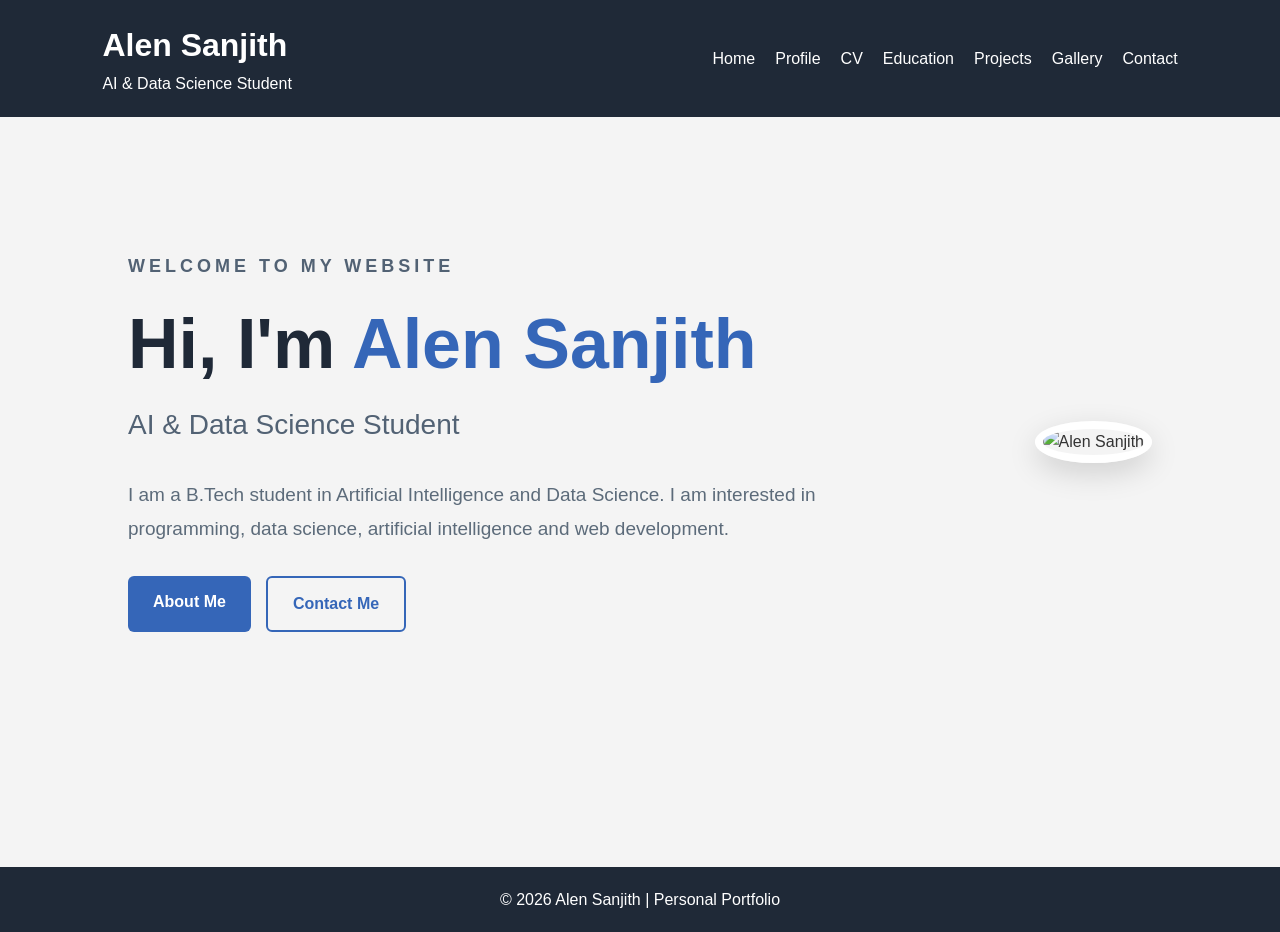
==== commit d36b81de: "Add files via upload" ====
--- a/index.html
+++ b/index.html
@@ -17,10 +17,7 @@
     <link rel="stylesheet" href="style.css">
 </head>
 
-
 <body>
-
-    <!-- Header and Navigation -->
 
     <header>
 
@@ -31,15 +28,14 @@
                 <p>AI & Data Science Student</p>
             </div>
 
-
             <nav>
-                <a href="#home">Home</a>
-                <a href="#profile">Profile</a>
-                <a href="#cv">CV</a>
-                <a href="#education">Education</a>
-                <a href="#projects">Projects</a>
-                <a href="#gallery">Gallery</a>
-                <a href="#contact">Contact</a>
+                <a href="index.html">Home</a>
+                <a href="profile.html">Profile</a>
+                <a href="cv.html">CV</a>
+                <a href="education.html">Education</a>
+                <a href="projects.html">Projects</a>
+                <a href="gallery.html">Gallery</a>
+                <a href="contact.html">Contact</a>
             </nav>
 
         </div>
@@ -49,430 +45,58 @@
 
     <main>
 
-        <!-- Home Section -->
-
         <section id="home">
 
             <div class="home-content">
 
+                <!-- Left Side Content -->
                 <div class="home-text">
 
-                    <h2>Welcome to My Portfolio</h2>
-
-                    <p>
-                        Hi, I'm Alen Sanjith, a B.Tech student in Artificial
-                        Intelligence and Data Science.
+                    <p class="welcome-text">
+                        WELCOME TO MY WEBSITE
                     </p>
 
-                    <p>
-                        Welcome to my personal portfolio website. Here you can
-                        explore my profile, education, technical skills, projects,
-                        activities and achievements.
+                    <h2>
+                        Hi, I'm <span>Alen Sanjith</span>
+                    </h2>
+
+                    <h3>
+                        AI & Data Science Student
+                    </h3>
+
+                    <p class="home-description">
+                        I am a B.Tech student in Artificial Intelligence and
+                        Data Science. I am interested in programming, data science,
+                        artificial intelligence and web development.
                     </p>
 
-                </div>
+                    <div class="home-buttons">
 
-                <div class="profile-photo">
+                        <a href="profile.html" class="primary-button">
+                            About Me
+                        </a>
 
-                <img src="images/WhatsApp Image 2024-09-22 at 10.30.00 PM" alt="Alen Sanjith">
+                        <a href="contact.html" class="secondary-button">
+                            Contact Me
+                        </a>
 
-            </div>
-
-        </div>
-
-    </section>
-
-
-
-        <!-- Profile Section -->
-
-        <section id="profile">
-
-            <h2>Profile</h2>
-
-
-            <article>
-
-                <h3>About Me</h3>
-
-                <p>
-                    I am a B.Tech student specializing in Artificial
-                    Intelligence and Data Science at Rajagiri School of
-                    Engineering and Technology.
-                </p>
-
-                <p>
-                    My areas of interest include Artificial Intelligence,
-                    programming, data analysis and web development.
-                </p>
-
-            </article>
-
-
-            <article>
-
-                <h3>Career Goals</h3>
-
-                <p>
-                    My goal is to build intelligent and useful applications
-                    using Artificial Intelligence and Data Science. I also
-                    want to gain practical experience in software development
-                    and improve my technical skills.
-                </p>
-
-            </article>
-
-
-            <article>
-
-                <h3>Personal Interests</h3>
-
-                <ul>
-                    <li>Artificial Intelligence and Data Science</li>
-                    <li>Programming and Software Development</li>
-                    <li>Web Development</li>
-                    <li>Working on Technical Projects</li>
-                </ul>
-
-            </article>
-
-        </section>
-
-
-
-        <!-- CV Section -->
-
-        <section id="cv">
-
-            <h2>Curriculum Vitae</h2>
-
-            <p>
-                A brief summary of my academic background, technical
-                skills and certifications.
-            </p>
-
-
-            <table>
-
-                <tr>
-                    <th>Category</th>
-                    <th>Details</th>
-                </tr>
-
-
-                <tr>
-                    <td>Degree Program</td>
-                    <td>
-                        B.Tech in Artificial Intelligence and Data Science
-                    </td>
-                </tr>
-
-
-                <tr>
-                    <td>Institution</td>
-                    <td>
-                        Rajagiri School of Engineering and Technology
-                    </td>
-                </tr>
-
-
-                <tr>
-                    <td>Programming Languages</td>
-                    <td>
-                        Python, C, Java and SQL
-                    </td>
-                </tr>
-
-
-                <tr>
-                    <td>Web Technologies</td>
-                    <td>
-                        HTML5 and CSS3
-                    </td>
-                </tr>
-
-
-                <tr>
-                    <td>Tools</td>
-                    <td>
-                        VS Code, GitHub, Google Colab and Oracle APEX
-                    </td>
-                </tr>
-
-
-                <tr>
-                    <td>Certifications</td>
-                    <td>
-                        Digital 101,Fundamentals of Digital Marketing,NPTEL MOOC course on cloud computing,Big Data,Blockchain and IoT.
-                    </td>
-                </tr>
-
-            </table>
-
-
-            <h3>Academic and Project Experience</h3>
-
-            <p>
-                I have worked on academic projects including a Library
-                Management System, Ruban AI - Teachers Connect and this
-                Personal Portfolio Website.
-            </p>
-
-        </section>
-
-
-
-        <!-- Education Section -->
-
-        <section id="education">
-
-            <h2>Education and Technical Expertise</h2>
-
-
-            <article>
-
-                <h3>Qualifications</h3>
-
-                <ul>
-                    <li>
-                        B.Tech in Artificial Intelligence and Data Science
-                    </li>
-
-                    <li>
-                        Rajagiri School of Engineering and Technology
-                    </li>
-                </ul>
-
-            </article>
-
-
-
-            <article>
-
-                <h3>Programming Languages</h3>
-
-                <ul>
-                    <li>Python</li>
-                    <li>C Programming</li>
-                    <li>Java</li>
-                    <li>SQL</li>
-                    <li>HTML5</li>
-                    <li>CSS3</li>
-                </ul>
-
-            </article>
-
-
-
-            <article>
-
-                <h3>Tools and Technologies</h3>
-
-                <ul>
-                    <li>Visual Studio Code</li>
-                    <li>Git and GitHub</li>
-                    <li>Google Colab</li>
-                    <li>Oracle APEX</li>
-                </ul>
-
-            </article>
-
-
-
-            <!-- Institution Map -->
-
-            <article>
-
-                <h3>My Institution</h3>
-
-                <p>
-                    Rajagiri School of Engineering and Technology
-                </p>
-
-
-                <iframe
-                    src="https://www.google.com/maps?q=Rajagiri%20School%20of%20Engineering%20and%20Technology&output=embed"
-                    title="Rajagiri School of Engineering and Technology">
-                </iframe>
-
-            </article>
-
-        </section>
-
-
-
-        <!-- Projects Section -->
-
-        <section id="projects">
-
-            <h2>My Projects</h2>
-
-
-            <article>
-
-                <h3>Library Management System</h3>
-
-                <p>
-                    A database-based application developed to manage
-                    books, members and borrowing records.
-                </p>
-
-            </article>
-
-
-
-            <article>
-
-                <h3>Ruban AI - Teachers Connect</h3>
-
-                <p>
-                    A project idea that aims to bridge the gap between
-                    rural and urban teaching using technology, AI-based
-                    assistance and collaborative learning features.
-                </p>
-
-            </article>
-
-
-
-            <article>
-
-                <h3>Personal Portfolio Website</h3>
-
-                <p>
-                    A responsive personal portfolio website developed
-                    using HTML5 and CSS3.
-                </p>
-
-            </article>
-
-        </section>
-
-
-
-        <!-- Activities and Gallery -->
-
-        <section id="gallery">
-
-            <h2>Activities and Gallery</h2>
-
-
-            <article>
-
-                <h3>Academic Activities</h3>
-
-                <ul>
-                    <li>Digital 101 Course</li>
-                    <li>Fundamentals of Digital Marketing</li>
-                    <li>Academic Project Presentations</li>
-                    <li>Technical Activities and Workshops</li>
-                </ul>
-
-            </article>
-
-        </section>
-
-
-
-        <!-- Contact Section -->
-
-        <section id="contact">
-
-            <h2>Get in Touch</h2>
-
-            <p>
-                Feel free to contact me using the form below.
-            </p>
-
-
-            <form>
-
-                <label for="name">Name:</label>
-
-                <input
-                    type="text"
-                    id="name"
-                    name="name"
-                    placeholder="Enter your name"
-                    required>
-
-
-
-                <label for="email">Email:</label>
-
-                <input
-                    type="email"
-                    id="email"
-                    name="email"
-                    placeholder="Enter your email"
-                    required>
-
-
-
-                <p>Reason for Contact:</p>
-
-
-                <div class="radio-group">
-
-                    <input
-                        type="radio"
-                        id="general"
-                        name="reason"
-                        value="general">
-
-                    <label for="general">General</label>
-
-
-                    <input
-                        type="radio"
-                        id="opportunity"
-                        name="reason"
-                        value="opportunity">
-
-                    <label for="opportunity">Opportunity</label>
+                    </div>
 
                 </div>
 
 
+                <!-- Right Side Photo -->
+                <div class="profile-photo">
 
-                <label for="message">Message:</label>
-
-                <textarea
-                    id="message"
-                    name="message"
-                    rows="5"
-                    placeholder="Enter your message">
-                </textarea>
-
-
-
-                <div class="checkbox-group">
-
-                    <input
-                        type="checkbox"
-                        id="agree"
-                        name="agree">
-
-                    <label for="agree">
-                        I agree to share my information.
-                    </label>
+                    <img src="images/profile.jpeg" alt="Alen Sanjith">
 
                 </div>
 
-
-                <button type="submit">
-                    Send Message
-                </button>
-
-            </form>
+            </div>
 
         </section>
 
     </main>
-
-
-
-    <!-- Footer -->
 
     <footer>
 
@@ -482,7 +106,6 @@
 
     </footer>
 
-
 </body>
 
-</html>
+</html>
--- a/style.css
+++ b/style.css
@@ -1,4 +1,6 @@
-/* General Styling */
+/* =========================
+   GENERAL STYLING
+========================= */
 
 * {
     margin: 0;
@@ -6,24 +8,23 @@
     box-sizing: border-box;
 }
 
-
 body {
     font-family: Arial, sans-serif;
     background-color: #f4f4f4;
     color: #333;
-}
-
-
-/* Header */
+    line-height: 1.6;
+}
+
+
+/* =========================
+   HEADER
+========================= */
 
 header {
-    background-color: #273142;
-    color: white;
-    padding: 20px 40px;
-}
-
-
-/* Header Content */
+    background-color: #1f2937;
+    color: white;
+    padding: 20px 8%;
+}
 
 .header-content {
     display: flex;
@@ -31,259 +32,344 @@
     align-items: center;
 }
 
-
-.header-content h1 {
+.title h1 {
     font-size: 32px;
 }
 
-
-.header-content p {
-    margin-top: 5px;
-}
-
-
-/* Navigation */
+.title p {
+    font-size: 16px;
+}
+
+
+/* =========================
+   NAVIGATION
+========================= */
 
 nav {
     display: flex;
-}
-
+    gap: 20px;
+}
 
 nav a {
     color: white;
     text-decoration: none;
-    margin-left: 20px;
-    font-size: 17px;
-}
-
+    font-size: 16px;
+}
 
 nav a:hover {
-    color: #4a90e2;
-}
-
-
-/* Sections */
+    color: #60a5fa;
+}
+
+
+/* =========================
+   MAIN AND SECTIONS
+========================= */
+
+main {
+    min-height: 80vh;
+}
 
 section {
-    padding: 50px 10%;
-    border-bottom: 1px solid #cccccc;
-}
-
+    padding: 60px 10%;
+}
 
 section h2 {
     color: #2c4f8c;
-    margin-bottom: 20px;
-}
-
+    margin-bottom: 25px;
+    font-size: 30px;
+}
 
 section h3 {
+    margin-top: 20px;
     margin-bottom: 10px;
-}
-
+    color: #333;
+}
 
 section p {
-    line-height: 1.6;
     margin-bottom: 15px;
 }
-
-
-/* Articles */
 
 article {
     background-color: white;
     padding: 20px;
-    margin-top: 20px;
-    border: 1px solid #dddddd;
-    border-radius: 5px;
-}
-
-
-/* Lists */
+    margin-bottom: 20px;
+    border-radius: 8px;
+}
+
+
+/* =========================
+   HOME PAGE
+========================= */
+
+#home {
+    min-height: 650px;
+    display: flex;
+    align-items: center;
+}
+
+.home-content {
+    display: flex;
+    justify-content: space-between;
+    align-items: center;
+    width: 100%;
+    gap: 80px;
+}
+
+.home-text {
+    flex: 1;
+}
+
+.welcome-text {
+    font-size: 18px;
+    font-weight: bold;
+    letter-spacing: 4px;
+    color: #526274;
+    margin-bottom: 25px;
+}
+
+.home-text h2 {
+    font-size: 70px;
+    line-height: 1.1;
+    margin-bottom: 15px;
+    color: #1f2937;
+}
+
+.home-text h2 span {
+    color: #3566b8;
+}
+
+.home-text h3 {
+    font-size: 28px;
+    font-weight: normal;
+    color: #526274;
+    margin-bottom: 30px;
+}
+
+.home-description {
+    font-size: 19px;
+    line-height: 1.8;
+    color: #5c6b7a;
+    max-width: 700px;
+}
+
+.profile-photo {
+    flex-shrink: 0;
+}
+
+.profile-photo img {
+    width: 380px;
+    height: 380px;
+    object-fit: cover;
+    border-radius: 50%;
+    border: 8px solid white;
+    box-shadow: 0 10px 30px rgba(0, 0, 0, 0.15);
+}
+
+
+/* =========================
+   HOME BUTTONS
+========================= */
+
+.home-buttons {
+    display: flex;
+    gap: 15px;
+    margin-top: 30px;
+}
+
+.primary-button,
+.secondary-button {
+    padding: 13px 25px;
+    border-radius: 6px;
+    text-decoration: none;
+    font-weight: bold;
+    transition: 0.3s;
+}
+
+.primary-button {
+    background-color: #3566b8;
+    color: white;
+}
+
+.primary-button:hover {
+    background-color: #244b8a;
+}
+
+.secondary-button {
+    border: 2px solid #3566b8;
+    color: #3566b8;
+}
+
+.secondary-button:hover {
+    background-color: #3566b8;
+    color: white;
+}
+
+
+/* =========================
+   LISTS
+========================= */
 
 ul {
     margin-left: 20px;
-}
-
+    margin-bottom: 15px;
+}
 
 li {
     margin-bottom: 8px;
 }
 
 
-/* CV Table */
+/* =========================
+   CV TABLE
+========================= */
 
 table {
     width: 100%;
     border-collapse: collapse;
     margin-top: 20px;
-}
-
-
-table,
+    margin-bottom: 30px;
+    background-color: white;
+}
+
 th,
 td {
-    border: 1px solid #333;
-}
-
-
-th,
-td {
+    border: 1px solid #ccc;
     padding: 12px;
     text-align: left;
 }
 
-
 th {
     background-color: #2c4f8c;
     color: white;
 }
 
-
-/* Institution Map */
+tr:nth-child(even) {
+    background-color: #f2f2f2;
+}
+
+
+/* =========================
+   PROJECTS
+========================= */
+
+#projects article {
+    border-left: 5px solid #2c4f8c;
+}
+
+
+/* =========================
+   GALLERY
+========================= */
+
+.gallery-container {
+    display: flex;
+    gap: 20px;
+    flex-wrap: wrap;
+}
+
+.gallery-container img {
+    width: 300px;
+    max-width: 100%;
+    border-radius: 8px;
+}
+
+
+/* =========================
+   IFRAME / MAP
+========================= */
 
 iframe {
     width: 100%;
-    height: 300px;
-    border: 1px solid #cccccc;
+    height: 350px;
+    border: 0;
     margin-top: 15px;
 }
 
 
-/* Gallery */
-
-.gallery-container {
-    display: flex;
-    gap: 20px;
-    margin-top: 20px;
-}
-
-
-.gallery-item {
+/* =========================
+   CONTACT FORM
+========================= */
+
+form {
     background-color: white;
+    padding: 25px;
+    border-radius: 8px;
+    max-width: 700px;
+}
+
+form label {
+    display: block;
+    margin-top: 15px;
+    margin-bottom: 5px;
+    font-weight: bold;
+}
+
+form input[type="text"],
+form input[type="email"],
+form textarea {
+    width: 100%;
     padding: 10px;
-    border: 1px solid #dddddd;
-    flex: 1;
-}
-
-
-.gallery-item img {
-    width: 100%;
-    height: 200px;
-    object-fit: cover;
-}
-
-
-.gallery-item p {
-    text-align: center;
-    margin-top: 10px;
-}
-
-
-/* Contact Form */
-
-form {
-    display: flex;
-    flex-direction: column;
-    max-width: 600px;
-}
-
-
-label {
-    margin-top: 10px;
-    margin-bottom: 5px;
-}
-
-
-input,
-textarea {
-    padding: 10px;
-    border: 1px solid #cccccc;
-    border-radius: 4px;
-    margin-bottom: 10px;
-}
-
-
-/* Radio Buttons */
+    border: 1px solid #aaa;
+    border-radius: 5px;
+    font-size: 15px;
+}
 
 .radio-group {
+    display: flex;
+    gap: 15px;
+    align-items: center;
     margin-bottom: 15px;
 }
 
-
-.radio-group input {
-    margin-right: 5px;
-}
-
-
 .radio-group label {
-    margin-right: 15px;
-}
-
-
-/* Checkbox */
+    margin: 0;
+    font-weight: normal;
+}
 
 .checkbox-group {
-    margin-bottom: 15px;
-}
-
-
-.checkbox-group input {
-    margin-right: 5px;
-}
-
-
-/* Button */
+    display: flex;
+    align-items: center;
+    gap: 8px;
+    margin-top: 15px;
+}
+
+.checkbox-group label {
+    margin: 0;
+    font-weight: normal;
+}
 
 button {
     background-color: #2c4f8c;
     color: white;
     border: none;
-    padding: 12px;
+    padding: 12px 20px;
+    margin-top: 20px;
+    border-radius: 5px;
+    cursor: pointer;
     font-size: 16px;
-    cursor: pointer;
-}
-
+}
 
 button:hover {
-    background-color: #1d3766;
-}
-
-
-/* Footer */
+    background-color: #1e3a6d;
+}
+
+
+/* =========================
+   FOOTER
+========================= */
 
 footer {
-    background-color: #273142;
+    background-color: #1f2937;
     color: white;
     text-align: center;
     padding: 20px;
-}
-
-/* Home section with profile photo */
-
-.home-content {
-    display: flex;
-    justify-content: space-between;
-    align-items: center;
-    gap: 40px;
-}
-
-.home-text {
-    flex: 1;
-}
-
-.profile-photo {
-    flex-shrink: 0;
-}
-
-.profile-photo img {
-    width: 220px;
-    height: 220px;
-    object-fit: cover;
-    border-radius: 50%;
-    border: 4px solid #2c4f8c;
-}
-
-/* Mobile Responsive Design */
+    margin-top: 30px;
+}
+
+
+/* =========================
+   MOBILE RESPONSIVE DESIGN
+========================= */
 
 @media (max-width: 768px) {
 
@@ -300,16 +386,63 @@
         flex-wrap: wrap;
         justify-content: center;
         margin-top: 15px;
+        gap: 10px;
     }
 
     nav a {
-        margin: 8px 10px;
+        margin: 5px 8px;
         font-size: 15px;
     }
 
     section {
         padding: 35px 7%;
     }
+
+    section h2 {
+        font-size: 26px;
+    }
+
+
+    /* HOME PAGE MOBILE */
+
+    #home {
+        min-height: auto;
+    }
+
+    .home-content {
+        flex-direction: column-reverse;
+        text-align: center;
+        gap: 35px;
+    }
+
+    .welcome-text {
+        font-size: 14px;
+        letter-spacing: 3px;
+    }
+
+    .home-text h2 {
+        font-size: 45px;
+    }
+
+    .home-text h3 {
+        font-size: 22px;
+    }
+
+    .home-description {
+        font-size: 16px;
+    }
+
+    .profile-photo img {
+        width: 250px;
+        height: 250px;
+    }
+
+    .home-buttons {
+        justify-content: center;
+    }
+
+
+    /* TABLE MOBILE */
 
     table {
         font-size: 13px;
@@ -320,20 +453,24 @@
         padding: 8px;
     }
 
+
+    /* GALLERY MOBILE */
+
     .gallery-container {
         flex-direction: column;
     }
 
-    /* Home section on mobile */
-
-    .home-content {
-        flex-direction: column-reverse;
-        text-align: center;
-    }
-
-    .profile-photo img {
-        width: 180px;
-        height: 180px;
-    }
-
-}
+
+    /* FORM MOBILE */
+
+    form {
+        padding: 20px;
+    }
+
+
+    /* MAP MOBILE */
+
+    iframe {
+        height: 250px;
+    }
+}
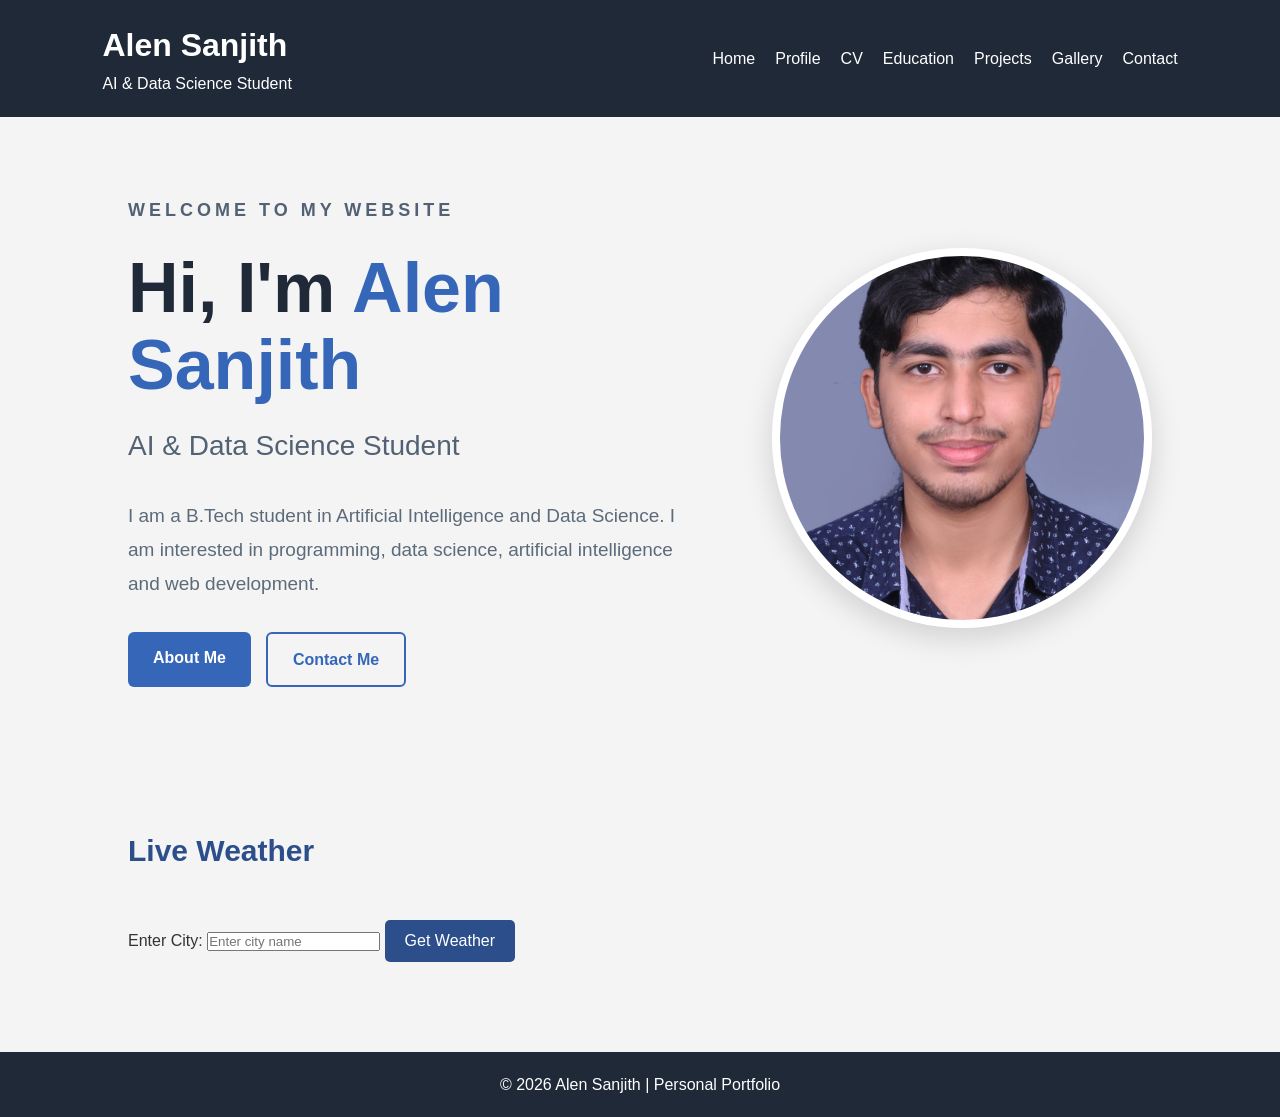
==== commit df4b482d: "Update index.html" ====
--- a/index.html
+++ b/index.html
@@ -55,7 +55,9 @@
                     <p class="welcome-text">
                         WELCOME TO MY WEBSITE
                     </p>
-
+                    
+                    <p id="greeting"></p>
+   
                     <h2>
                         Hi, I'm <span>Alen Sanjith</span>
                     </h2>
@@ -95,8 +97,30 @@
             </div>
 
         </section>
+    
+        <section id="weather">
 
+            <h2>Live Weather</h2>
+
+            <div class="weather-container">
+
+                <label for="city-input">Enter City:</label>
+
+                <input 
+                    type="text" 
+                    id="city-input" 
+                    placeholder="Enter city name"
+                >
+
+                <button id="weather-button">Get Weather</button>
+
+                <div id="weather-result"></div>
+
+            </div>
+
+        </section>
     </main>
+
 
     <footer>
 
@@ -105,7 +129,8 @@
         </p>
 
     </footer>
-
+<script src="https://code.jquery.com/jquery-3.7.1.min.js"></script>
+<script src="script.js"></script>
 </body>
 
-</html>+</html>
